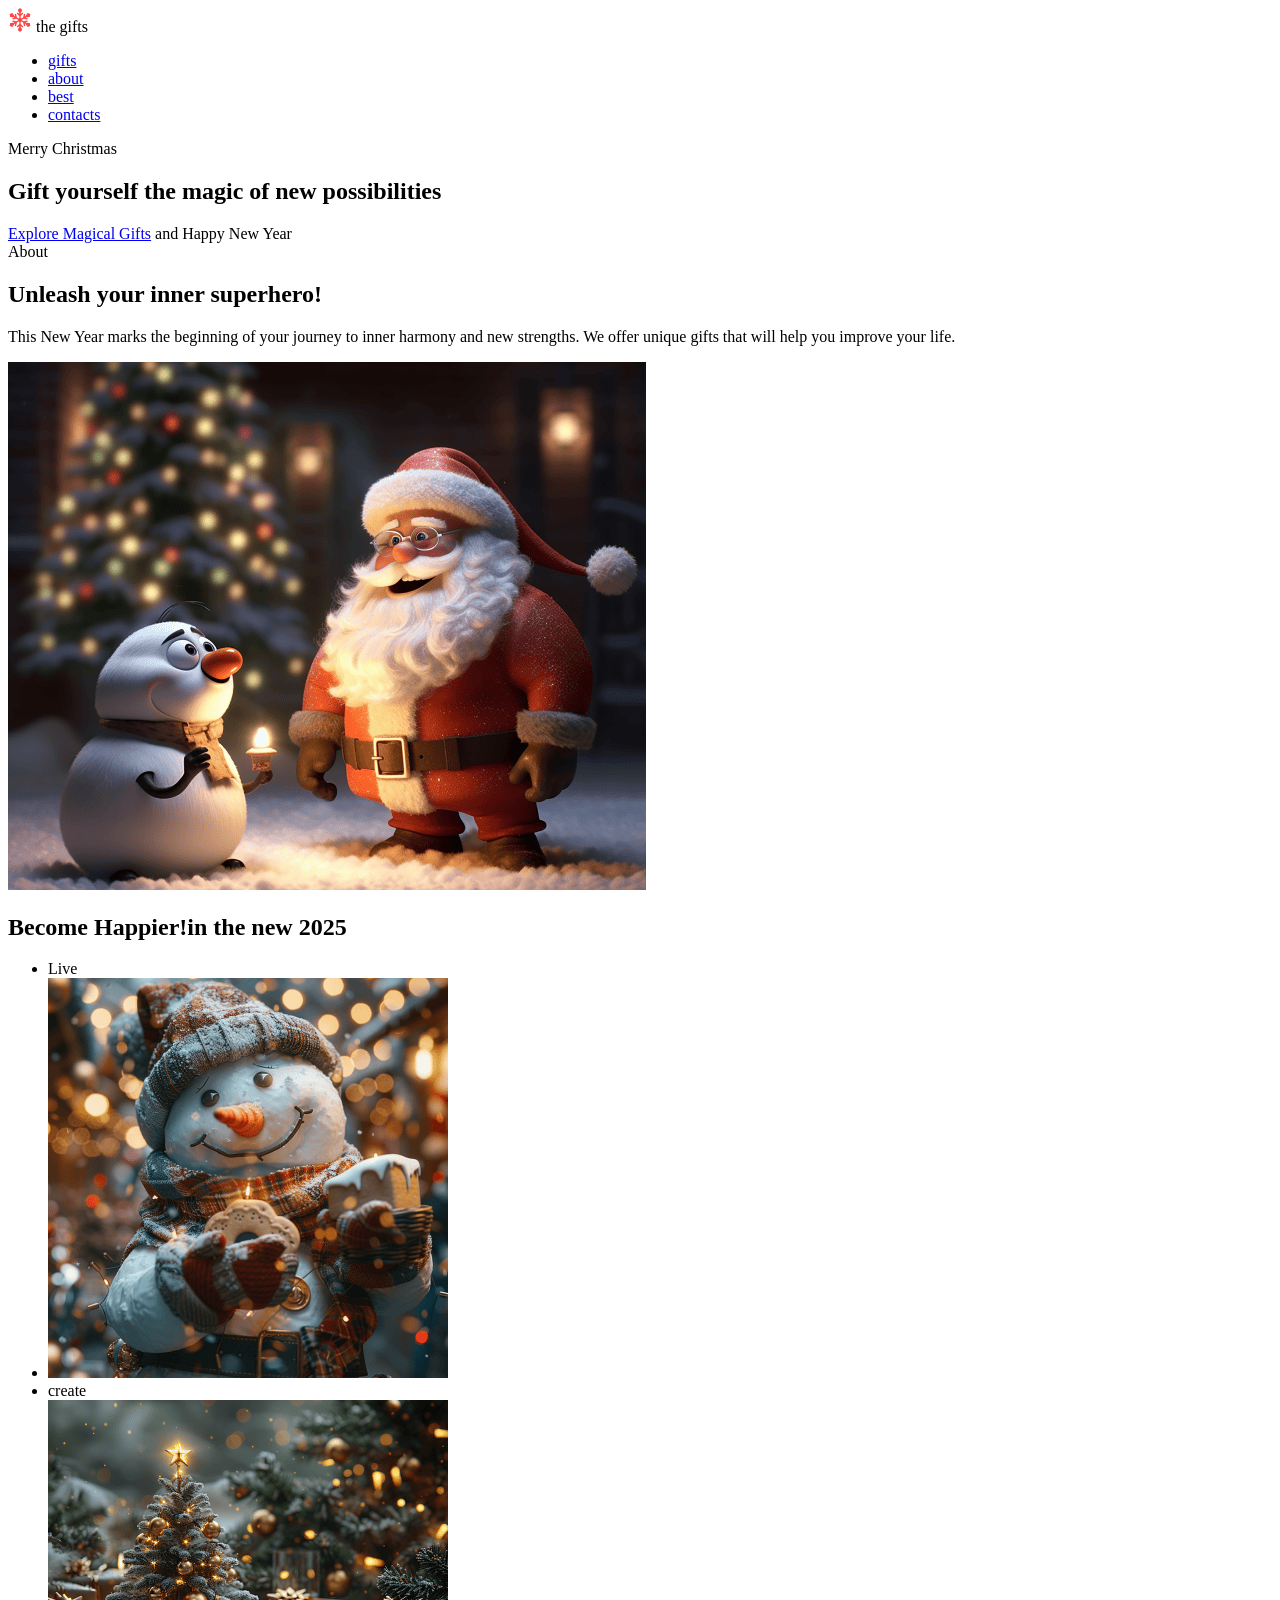
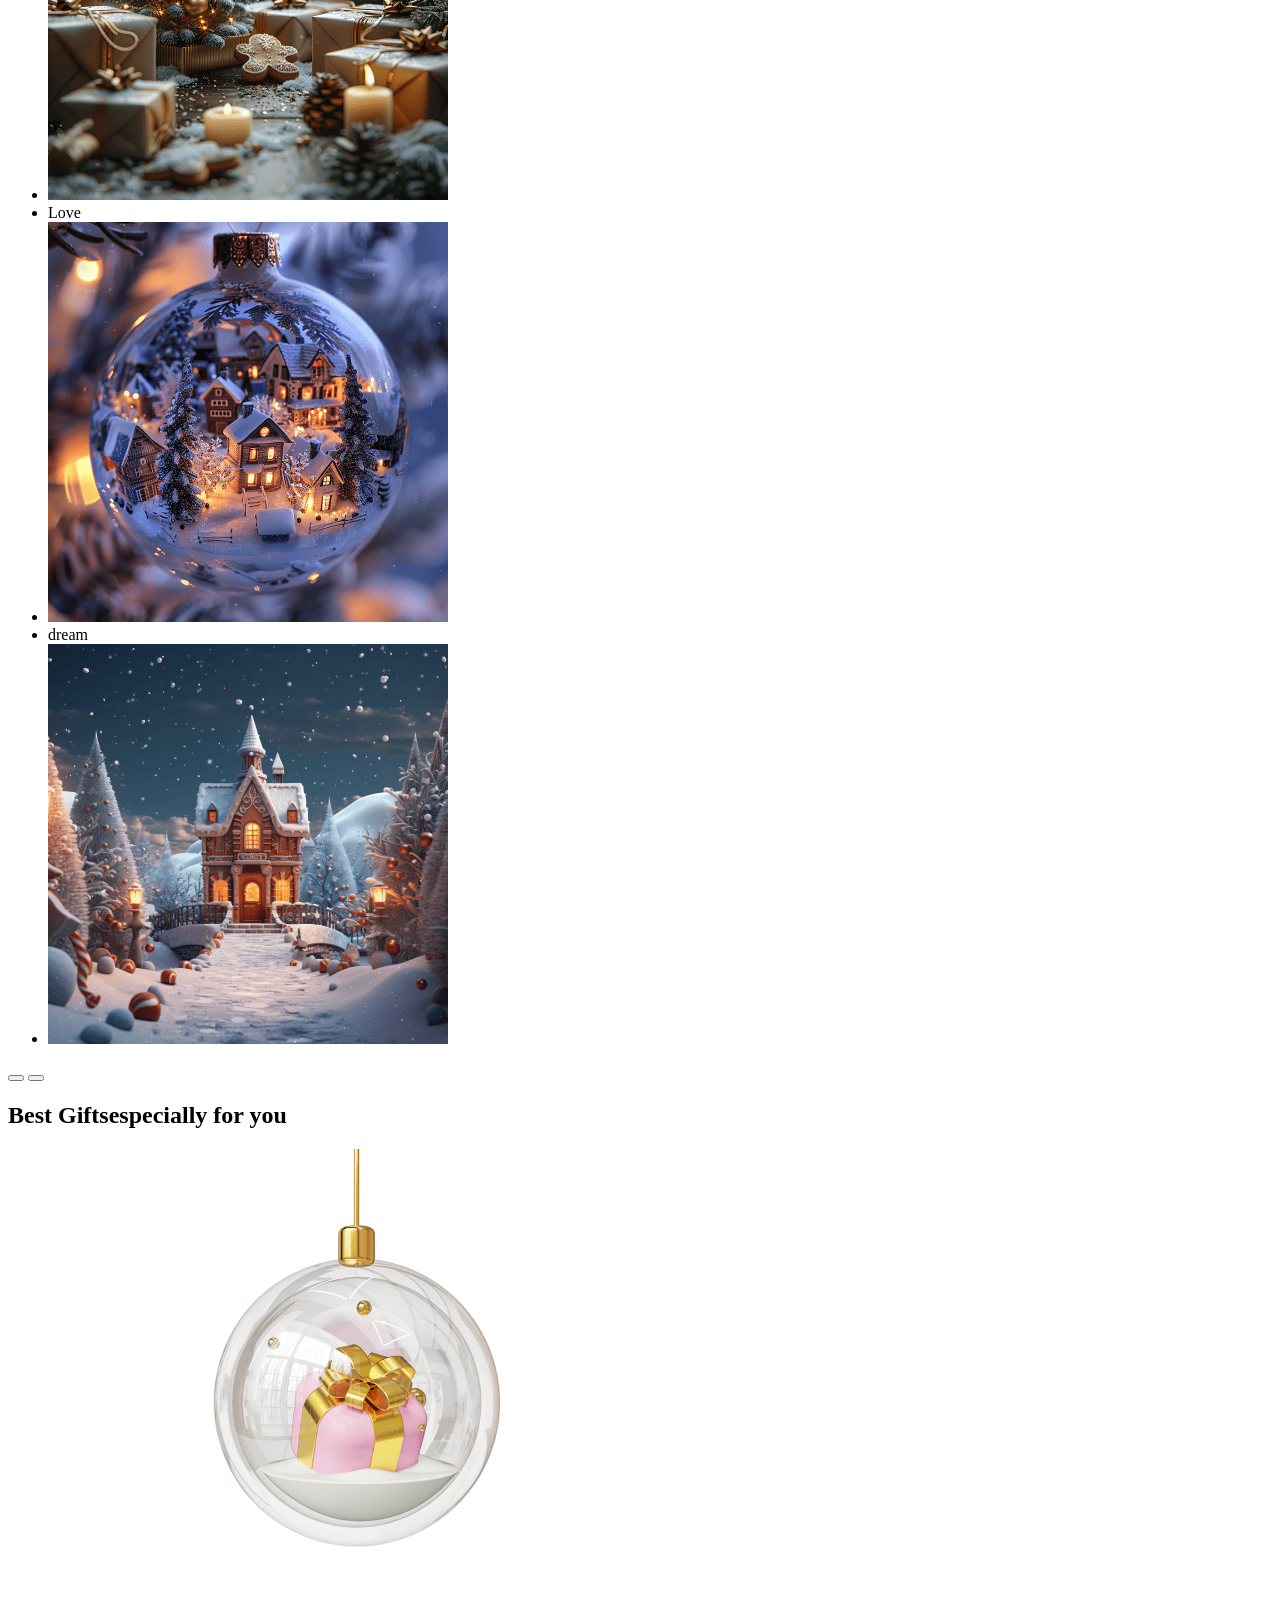
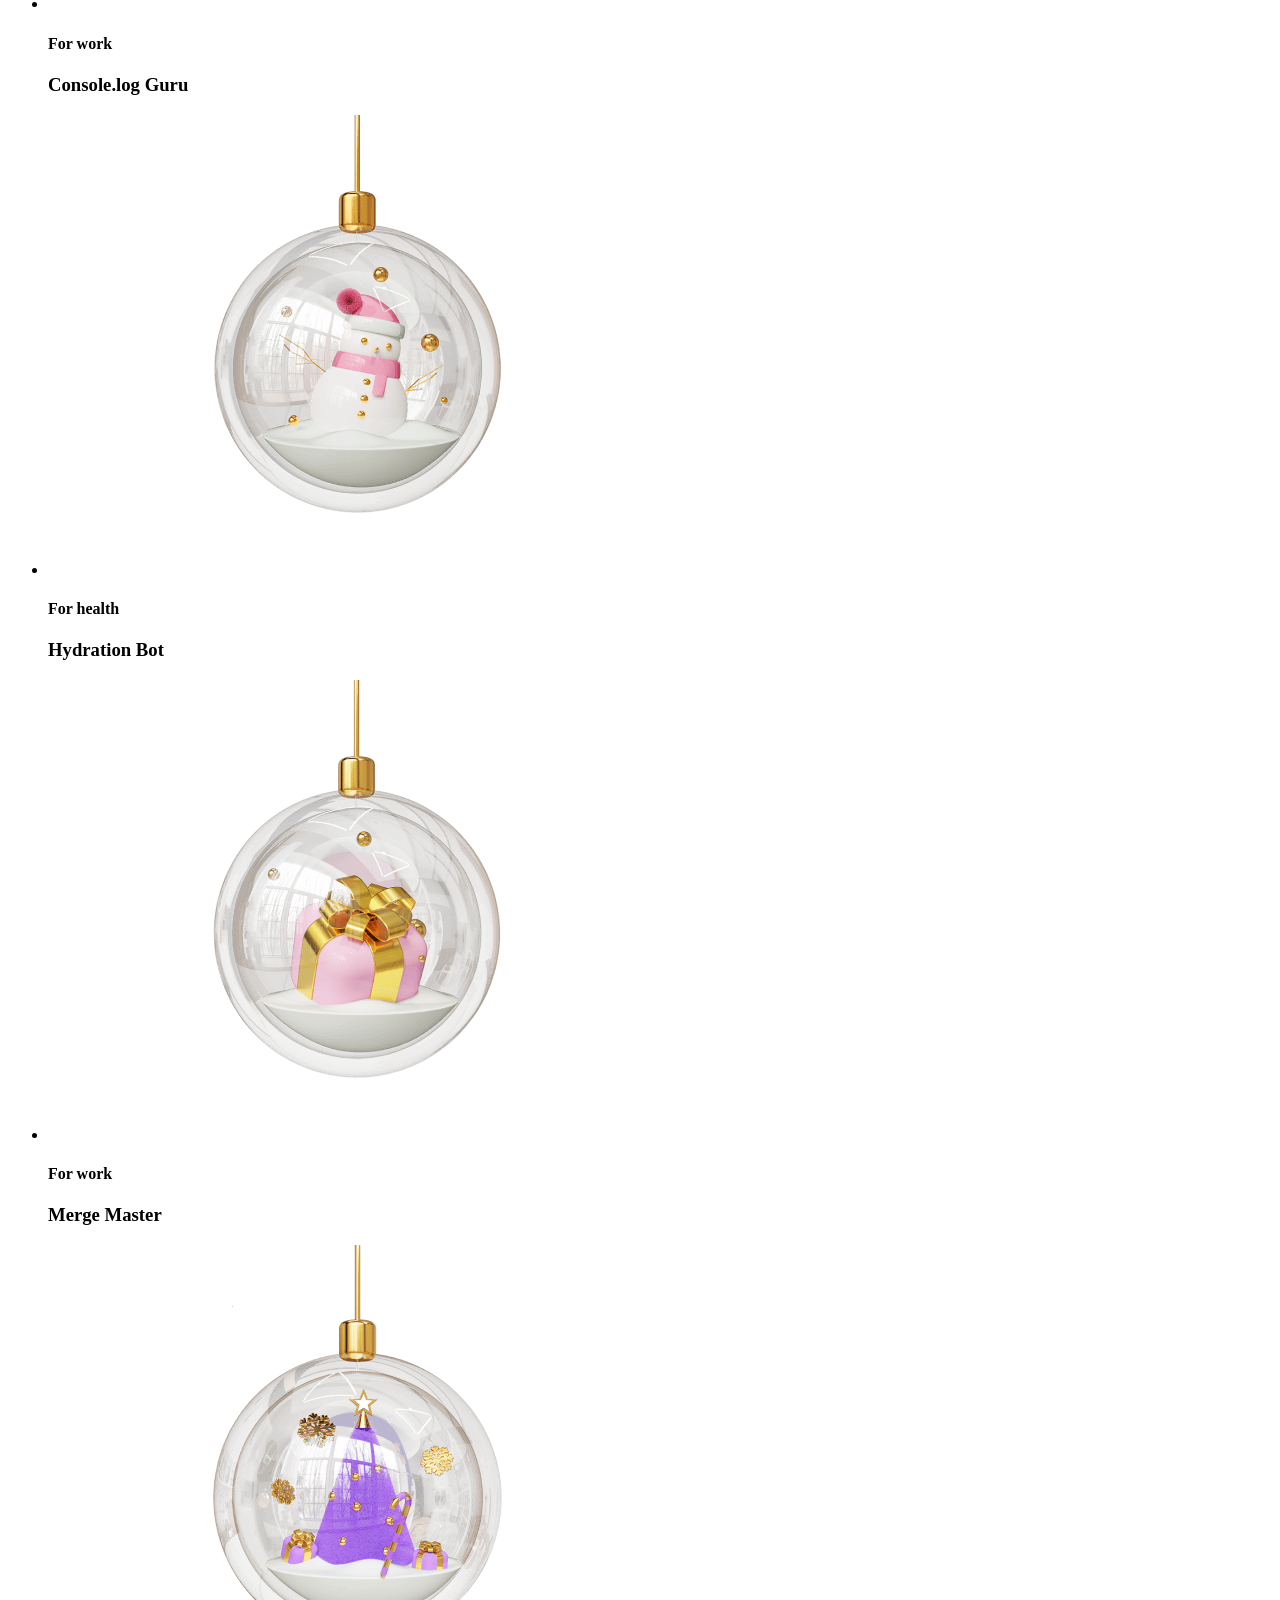
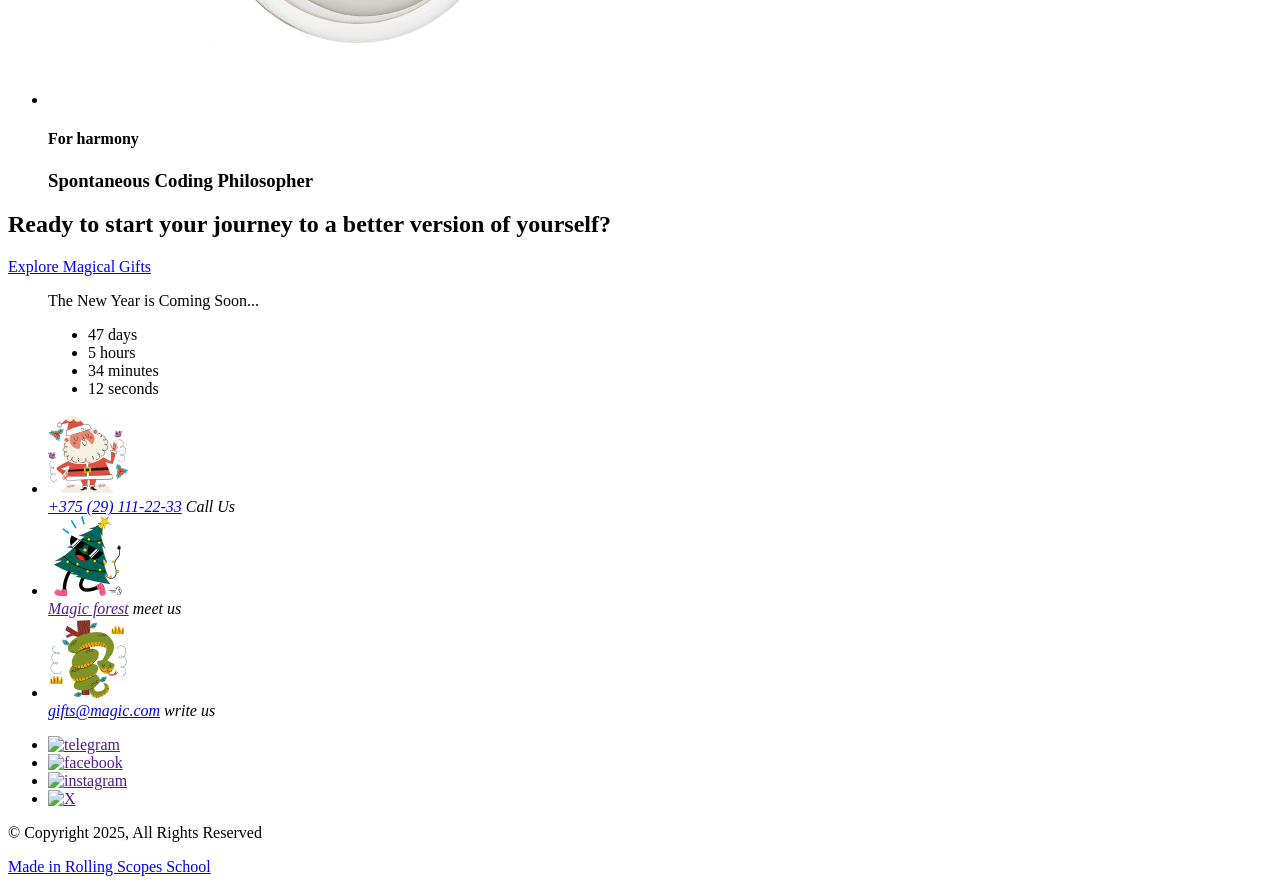
==== christmas-shop/index.html @ 39ab5c93 "feat: add index.html and assets" ====
<!DOCTYPE html>
<html lang="en">
  <head>
    <meta charset="UTF-8">
    <meta name="viewport" content="width=device-width, initial-scale=1.0">
    <title>Christmas Shop</title> 
    <link rel="icon" href="./assets/icons/snowflake.svg">
  </head>
  <body>
    <header class="header">
      <div class="container">
        <div class="logo">
          <img class="logo__img" src="./assets/icons/snowflake.svg" alt="logo">
          <span class="logo__store-name">the gifts</span>
        </div>
        <nav class="header__nav">
          <ul>
            <li><a href="./gifts">gifts</a></li>
            <li><a href="#about">about</a></li>
            <li><a href="#best">best</a></li>
            <li><a href="#contacts">contacts</a></li>  
          </ul>    
        </nav>
      </div>
    </header>
    <main class="main">
      <section class="hero-section">
        <div class="container">
          <span>Merry Christmas</span>
          <h1 class="hero-section__header">Gift yourself the magic of new possibilities</h1>
          <a href="./gifts">Explore Magical Gifts</a>
          <span>and Happy New Year</span>
        </div>    
      </section>
      <section class="about-section" id="about">
        <div class="container">
          <div class="about-section__about">
            <span>About</span>
            <h2 class="about-section__title">Unleash your inner superhero!</h2>
            <p class="about-section__description">This New Year marks the beginning of your journey to inner harmony and new strengths. We offer unique gifts that will help you improve your life.</p>
          </div>
          <div class="about-section__img-container">
            <img class="about-section__img" src="./assets/imgs/santa.png" alt="santa">      
          </div>
        </div>      
      </section> 
      <section class="slider-section">
        <div class="container">
          <h2 class="slider-section__title">Become Happier!<span>in the new 2025</span></h2>
          <ul class="slider">
            <li class="slider__slide">Live</li>
            <li class="slider__slide">
              <img src="./assets/imgs/slider/snowman.png" alt="snowman">
            </li>
            <li class="slider__slide">create</li>
            <li class="slider__slide">
              <img src="./assets/imgs/slider/christmas-trees.png" alt="christmas-trees">
            </li>
            <li class="slider__slide">Love</li>
            <li class="slider__slide">
              <img src="./assets/imgs/slider/christmas-tree-ball.png" alt="christmas-tree-ball">
            </li>
            <li class="slider__slide">dream</li>
            <li class="slider__slide">
              <img src="./assets/imgs/slider/fairytale-house.png" alt="fairytale-house">
            </li> 
          </ul>
          <div class="slider-buttons">
            <button class="slider-button"></button>
            <button class="slider-button"></button>
          </div>
        </div>
      </section> 
      <section class="gifts-section" id="best">
        <div class="container">
         <h2 class="gifts-section__title">Best Gifts<span>especially for you</span></h2> 
         <ul class="gifts">
          <li class="gifts__gift gift">
            <div class="gift__backround">
              <img src="./assets/imgs/gifts/gift-for-work.png" alt="gift-for-work">
              <div class="gift__text">
                <h4 class="gift__category">For work</h4>
                <h3 class="gift__title">Console.log Guru</h3>  
              </div>
            </div>
          </li>
          <li class="gifts__gift">
            <div class="gift__backround">
              <img src="./assets/imgs/gifts/gift-for-health.png" alt="gift-for-health">
              <div class="gift__text">
                <h4 class="gift__category">For health</h4>
                <h3 class="gift__title">Hydration Bot</h3>
              </div>
            </div>
          </li>
          <li class="gifts__gift">
            <div class="gift__backround">
              <img src="./assets/imgs/gifts/gift-for-work.png" alt="gift-for-work">
              <div class="gift__text">
                <h4 class="gift__category">For work</h4>
                <h3 class="gift__title">Merge Master</h3>
              </div>
            </div>
          </li>
          <li class="gifts__gift">
            <div class="gift__backround">
              <img src="./assets/imgs/gifts/gift-for-harmony.png" alt="gift-for-harmony">
              <div class="gift__text">
                <h4 class="gift__category">For harmony</h4>
                <h3 class="gift__title">Spontaneous Coding Philosopher</h3>
              </div>
            </div>
          </li>
         </ul>  
        </div>
      </section> 
      <section class="cta-section">
        <div class="container">
          <h2 class="cta-section__title">Ready to start your journey to a better version of yourself?</h2> 
          <a class="cta-section__link" href="./gifts">Explore Magical Gifts</a> 
          <figure class="cta-section__timer">
            <figcaption class="cta-section__title">The New Year is Coming Soon...</figcaption>
            <ul class="timer-unit">
              <li class="timer-unit__days">
                <span class="timer-unit__numbers">47</span>
                <span class="timer-unit__label">days</span>
              </li>
              <li class="timer-unit__hours">
                <span class="timer-unit__numbers">5</span>
                <span class="timer-unit__label">hours</span>
              </li>
              <li class="timer-unit__minutes">
                <span class="timer-unit__numbers">34</span>
                <span class="timer-unit__label">minutes</span>
              </li>
              <li class="timer-unit__seconds">
                <span class="timer-unit__numbers">12</span>
                <span class="timer-unit__label">seconds</span>
              </li>
            </ul>
          </figure>   
        </div>
      </section>  
    </main>  
    <footer class="footer" id="contacts">
      <ul class="contacts">
        <li class="contacts__contact">
          <img src="./assets/icons/contacts/santa-claus.svg" alt="santa-claus">
          <address>
            <a href="tel:+375291112233">+375 (29) 111-22-33</a>
            Call Us
          </address>  
        </li>
        <li class="contacts__contact">
          <img src="./assets/icons/contacts/christmas-tree.svg" alt="christmas-tree">
          <address>
            <a href="">Magic forest</a>
            meet us     
          </address>
        </li>
        <li class="contacts__contact">
          <img src="./assets/icons/contacts/snake.svg" alt="snake">
          <address>
            <a href="mailto:gifts@magic.com">gifts@magic.com</a>
            write us
          </address>
        </li>  
      </ul>
      <ul class="socials">
        <li class="socials__social">
          <a href=""><img class="" src="./assets/icons/socials/instagram.svg" alt="telegram"></a>
        </li>
        <li class="socials__social">
          <a href=""><img class="" src="./assets/icons/socials/facebook.svg" alt="facebook"></a>
        </li>
        <li class="socials__social">
          <a href=""><img class="" src="./assets/icons/socials/instagram.svg" alt="instagram"></a>
        </li>
        <li class="socials__social">
          <a href=""><img class="" src="./assets/icons/socials/X.svg" alt="X"></a>
        </li>
      </ul>
      <p class="footer__copyright">© Copyright 2025, All Rights Reserved</p>
      <a class="footer__link" href="https://rs.school/ru">Made in Rolling Scopes School</a>
    </footer>
  </body>
</html>
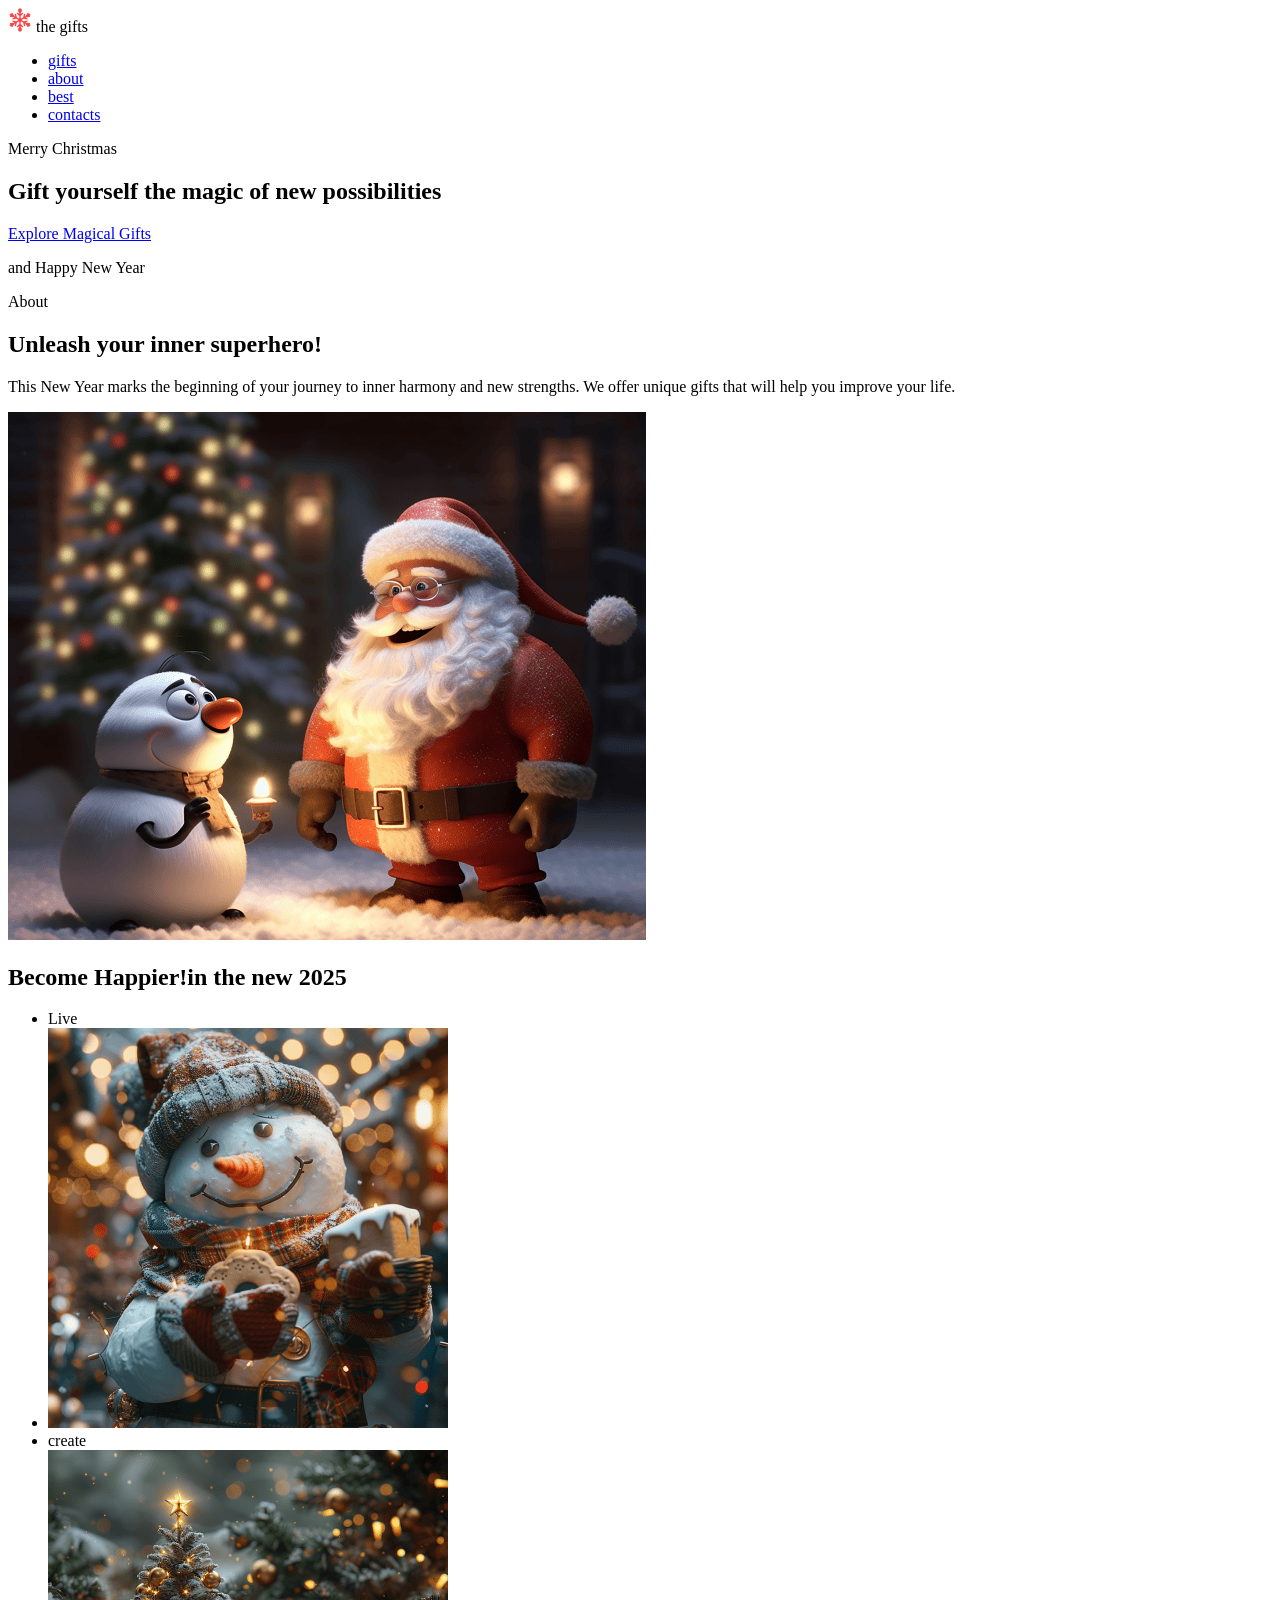
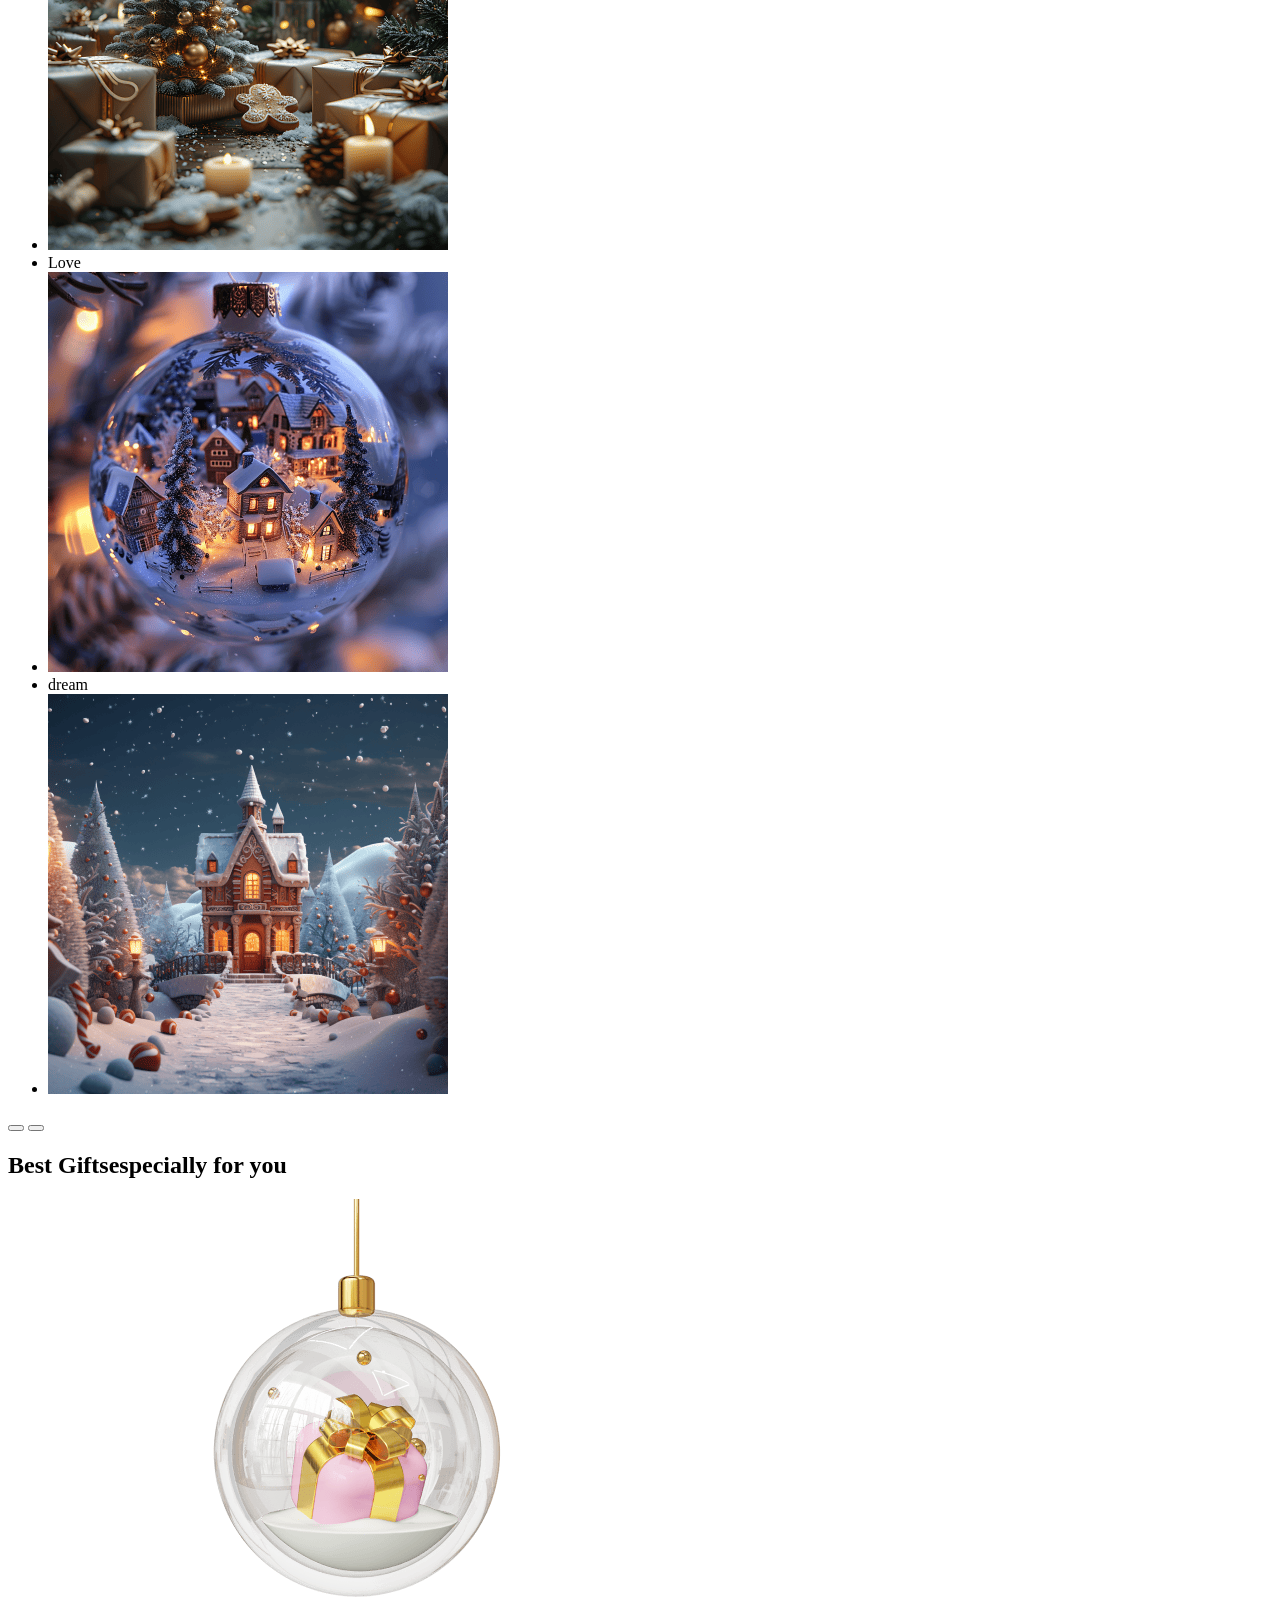
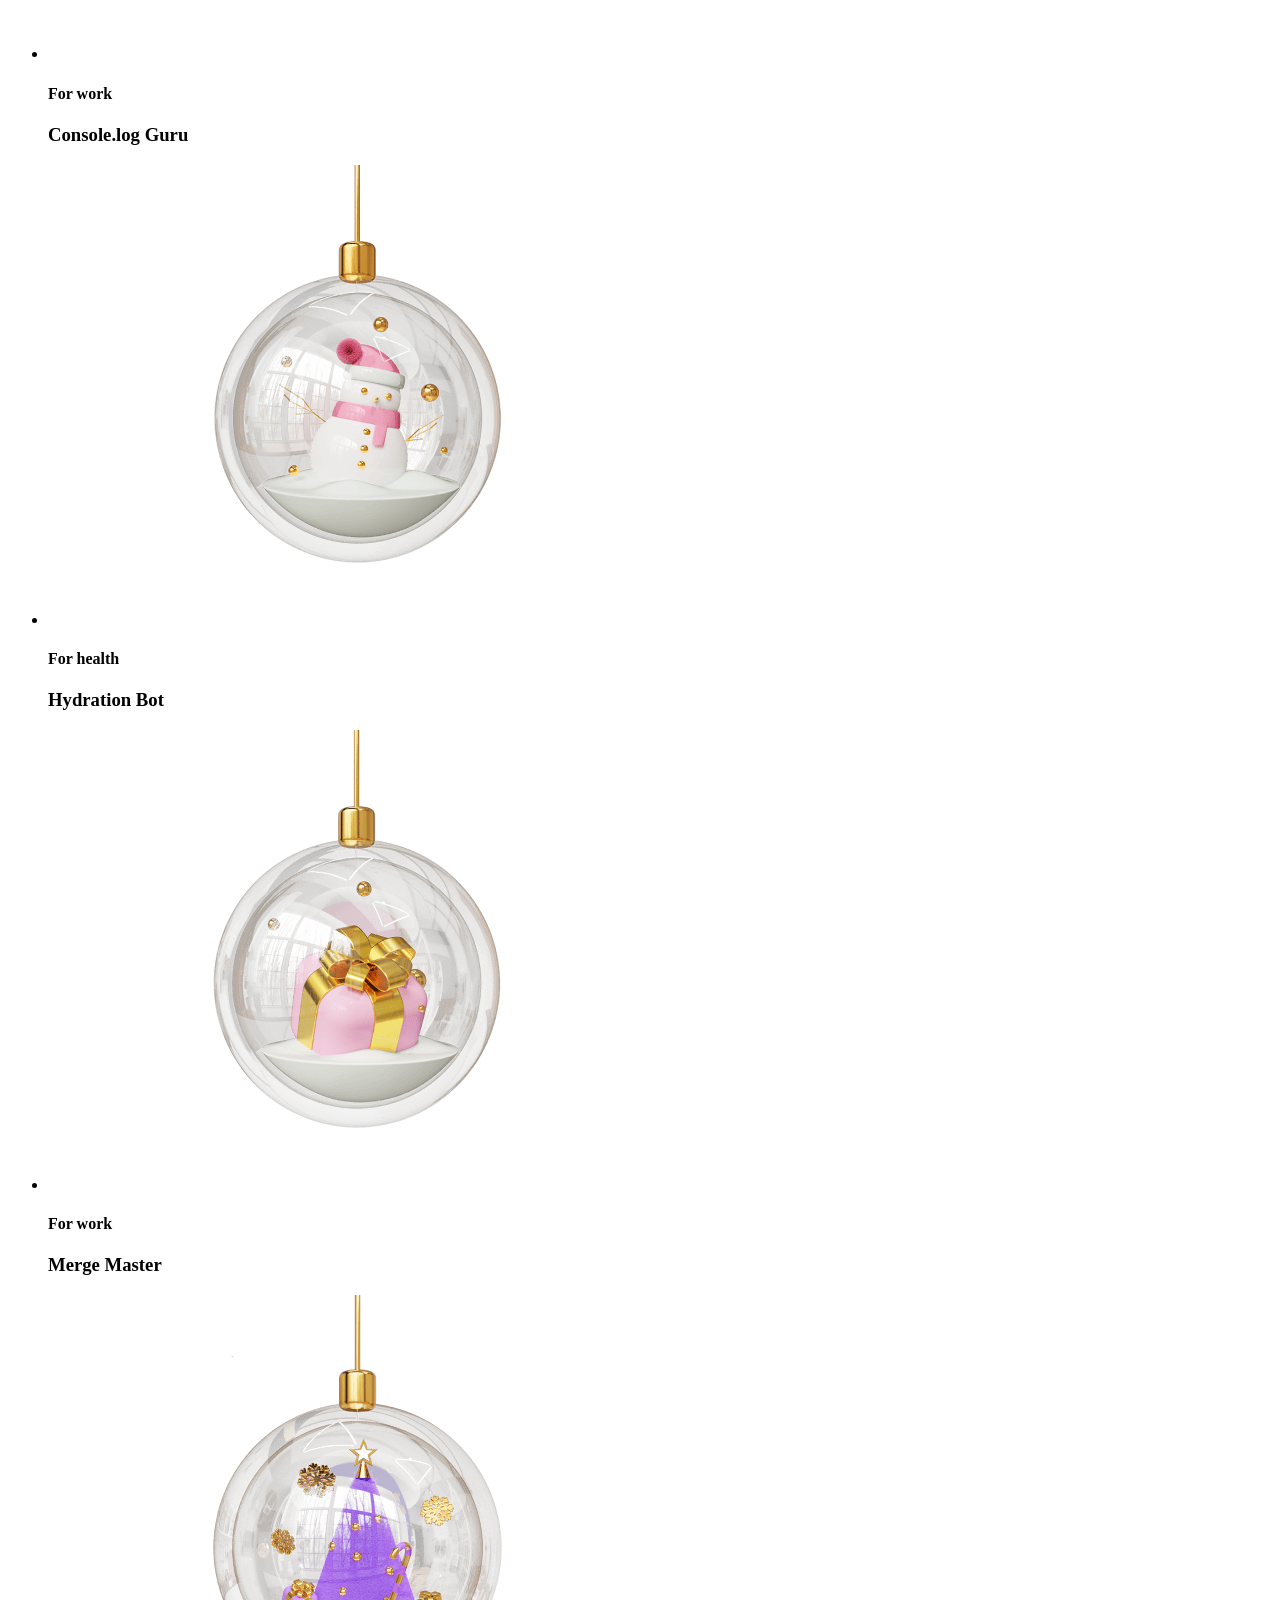
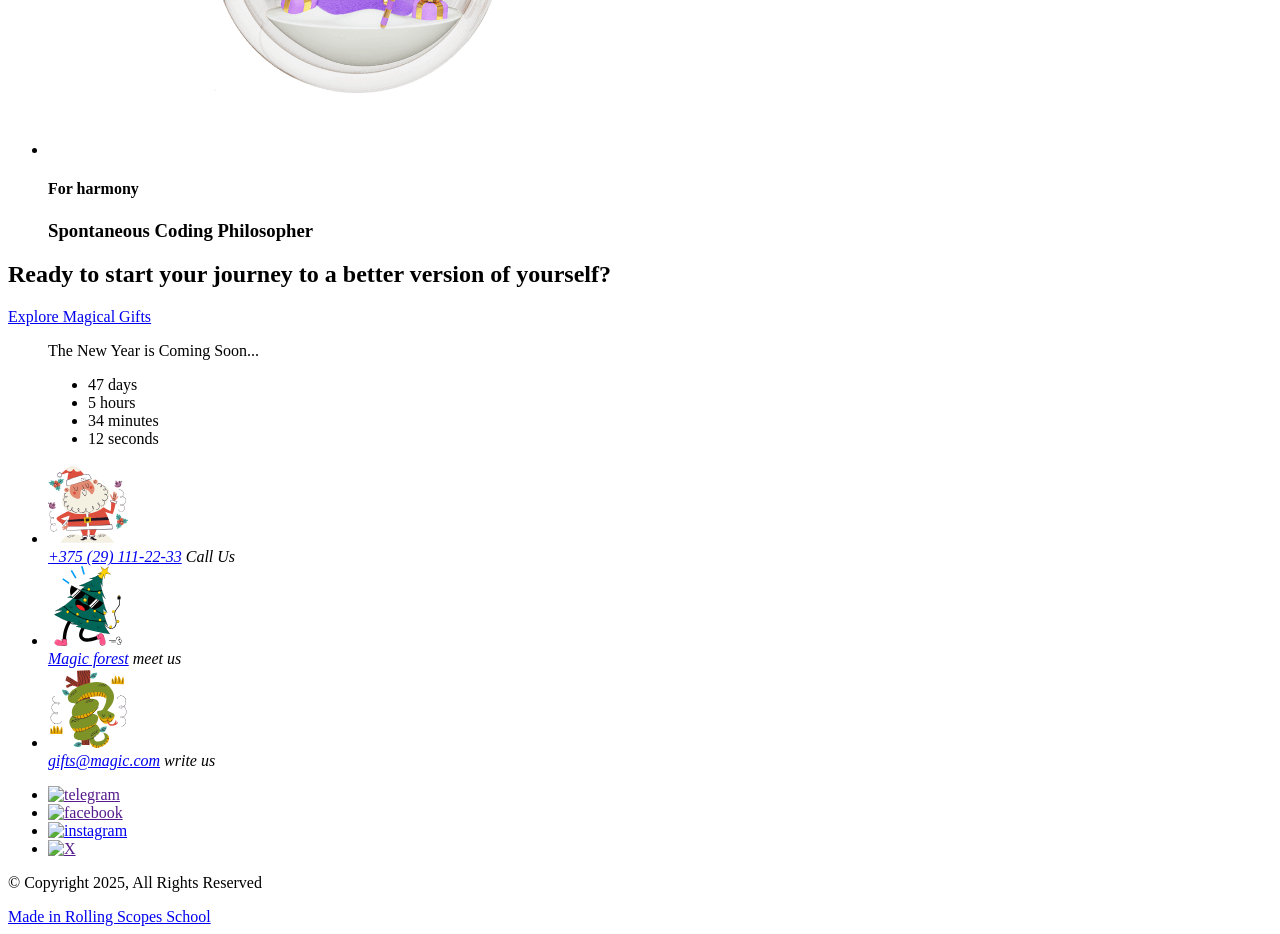
==== commit 9fe9b411: "feat: add icon and class attribute" ====
--- a/christmas-shop/index.html
+++ b/christmas-shop/index.html
@@ -13,12 +13,12 @@
           <img class="logo__img" src="./assets/icons/snowflake.svg" alt="logo">
           <span class="logo__store-name">the gifts</span>
         </div>
-        <nav class="header__nav">
-          <ul>
-            <li><a href="./gifts">gifts</a></li>
-            <li><a href="#about">about</a></li>
-            <li><a href="#best">best</a></li>
-            <li><a href="#contacts">contacts</a></li>  
+        <nav class="header__nav nav">
+          <ul class="nav__list">
+            <li class="nav__elem"><a class="nav__link" href="./gifts">gifts</a></li>
+            <li class="nav__elem"><a class="nav__link" href="#about">about</a></li>
+            <li class="nav__elem"><a class="nav__link" href="#best">best</a></li>
+            <li class="nav__elem"><a class="nav__link" href="#contacts">contacts</a></li>  
           </ul>    
         </nav>
       </div>
@@ -26,16 +26,16 @@
     <main class="main">
       <section class="hero-section">
         <div class="container">
-          <span>Merry Christmas</span>
+          <p class="new-year-greeting">Merry Christmas</p>
           <h1 class="hero-section__header">Gift yourself the magic of new possibilities</h1>
-          <a href="./gifts">Explore Magical Gifts</a>
-          <span>and Happy New Year</span>
+          <a class="hero-section__button link-button" href="./gifts">Explore Magical Gifts</a>
+          <p class="new-year-greeting">and Happy New Year</p>
         </div>    
       </section>
       <section class="about-section" id="about">
         <div class="container">
           <div class="about-section__about">
-            <span>About</span>
+            <span class="about-section__small-title">About</span>
             <h2 class="about-section__title">Unleash your inner superhero!</h2>
             <p class="about-section__description">This New Year marks the beginning of your journey to inner harmony and new strengths. We offer unique gifts that will help you improve your life.</p>
           </div>
@@ -46,7 +46,7 @@
       </section> 
       <section class="slider-section">
         <div class="container">
-          <h2 class="slider-section__title">Become Happier!<span>in the new 2025</span></h2>
+          <h2 class="slider-section__title">Become Happier!<span class="slider-section__title slider-section__title--big-font">in the new 2025</span></h2>
           <ul class="slider">
             <li class="slider__slide">Live</li>
             <li class="slider__slide">
@@ -73,38 +73,38 @@
       </section> 
       <section class="gifts-section" id="best">
         <div class="container">
-         <h2 class="gifts-section__title">Best Gifts<span>especially for you</span></h2> 
+         <h2 class="gifts-section__title">Best Gifts<span class="gifts-section__title gifts-section__title--big-font">especially for you</span></h2> 
          <ul class="gifts">
-          <li class="gifts__gift gift">
+          <li class="gift">
             <div class="gift__backround">
-              <img src="./assets/imgs/gifts/gift-for-work.png" alt="gift-for-work">
+              <img class="gift__img" src="./assets/imgs/gifts/gift-for-work.png" alt="gift-for-work">
               <div class="gift__text">
                 <h4 class="gift__category">For work</h4>
                 <h3 class="gift__title">Console.log Guru</h3>  
               </div>
             </div>
           </li>
-          <li class="gifts__gift">
+          <li class="gift">
             <div class="gift__backround">
-              <img src="./assets/imgs/gifts/gift-for-health.png" alt="gift-for-health">
+              <img class="gift__img" src="./assets/imgs/gifts/gift-for-health.png" alt="gift-for-health">
               <div class="gift__text">
                 <h4 class="gift__category">For health</h4>
                 <h3 class="gift__title">Hydration Bot</h3>
               </div>
             </div>
           </li>
-          <li class="gifts__gift">
+          <li class="gift">
             <div class="gift__backround">
-              <img src="./assets/imgs/gifts/gift-for-work.png" alt="gift-for-work">
+              <img class="gift__img" src="./assets/imgs/gifts/gift-for-work.png" alt="gift-for-work">
               <div class="gift__text">
                 <h4 class="gift__category">For work</h4>
                 <h3 class="gift__title">Merge Master</h3>
               </div>
             </div>
           </li>
-          <li class="gifts__gift">
+          <li class="gift">
             <div class="gift__backround">
-              <img src="./assets/imgs/gifts/gift-for-harmony.png" alt="gift-for-harmony">
+              <img class="gift__img" src="./assets/imgs/gifts/gift-for-harmony.png" alt="gift-for-harmony">
               <div class="gift__text">
                 <h4 class="gift__category">For harmony</h4>
                 <h3 class="gift__title">Spontaneous Coding Philosopher</h3>
@@ -144,40 +144,40 @@
     </main>  
     <footer class="footer" id="contacts">
       <ul class="contacts">
-        <li class="contacts__contact">
-          <img src="./assets/icons/contacts/santa-claus.svg" alt="santa-claus">
+        <li class="contact">
+          <img class="contact__icon" src="./assets/icons/contacts/santa-claus.svg" alt="santa-claus">
           <address>
-            <a href="tel:+375291112233">+375 (29) 111-22-33</a>
+            <a class="contact__link" href="tel:+375291112233">+375 (29) 111-22-33</a>
             Call Us
           </address>  
         </li>
-        <li class="contacts__contact">
-          <img src="./assets/icons/contacts/christmas-tree.svg" alt="christmas-tree">
+        <li class="contact">
+          <img class="contact__icon" src="./assets/icons/contacts/christmas-tree.svg" alt="christmas-tree">
           <address>
-            <a href="">Magic forest</a>
+            <a class="contact__link" href="https://maps.app.goo.gl/vfKEPHuCSLpp8NDL6" target="_blank">Magic forest</a>
             meet us     
           </address>
         </li>
-        <li class="contacts__contact">
-          <img src="./assets/icons/contacts/snake.svg" alt="snake">
+        <li class="contact">
+          <img class="contact__icon" src="./assets/icons/contacts/snake.svg" alt="snake">
           <address>
-            <a href="mailto:gifts@magic.com">gifts@magic.com</a>
+            <a class="contact__link" href="mailto:gifts@magic.com">gifts@magic.com</a>
             write us
           </address>
         </li>  
       </ul>
       <ul class="socials">
-        <li class="socials__social">
-          <a href=""><img class="" src="./assets/icons/socials/instagram.svg" alt="telegram"></a>
+        <li class="social">
+          <a class="social__link" href=""><img class="social__img" src="./assets/icons/socials/instagram.svg" alt="telegram"></a>
         </li>
-        <li class="socials__social">
-          <a href=""><img class="" src="./assets/icons/socials/facebook.svg" alt="facebook"></a>
+        <li class="social">
+          <a class="social__link" href=""><img class="social__img" src="./assets/icons/socials/facebook.svg" alt="facebook"></a>
         </li>
-        <li class="socials__social">
-          <a href=""><img class="" src="./assets/icons/socials/instagram.svg" alt="instagram"></a>
+        <li class="social">
+          <a class="social__link" href=" "><img class="social__img" src="./assets/icons/socials/instagram.svg" alt="instagram"></a>
         </li>
-        <li class="socials__social">
-          <a href=""><img class="" src="./assets/icons/socials/X.svg" alt="X"></a>
+        <li class="social">
+          <a class="social__link" href=""><img class="social__img" src="./assets/icons/socials/X.svg" alt="X"></a>
         </li>
       </ul>
       <p class="footer__copyright">© Copyright 2025, All Rights Reserved</p>
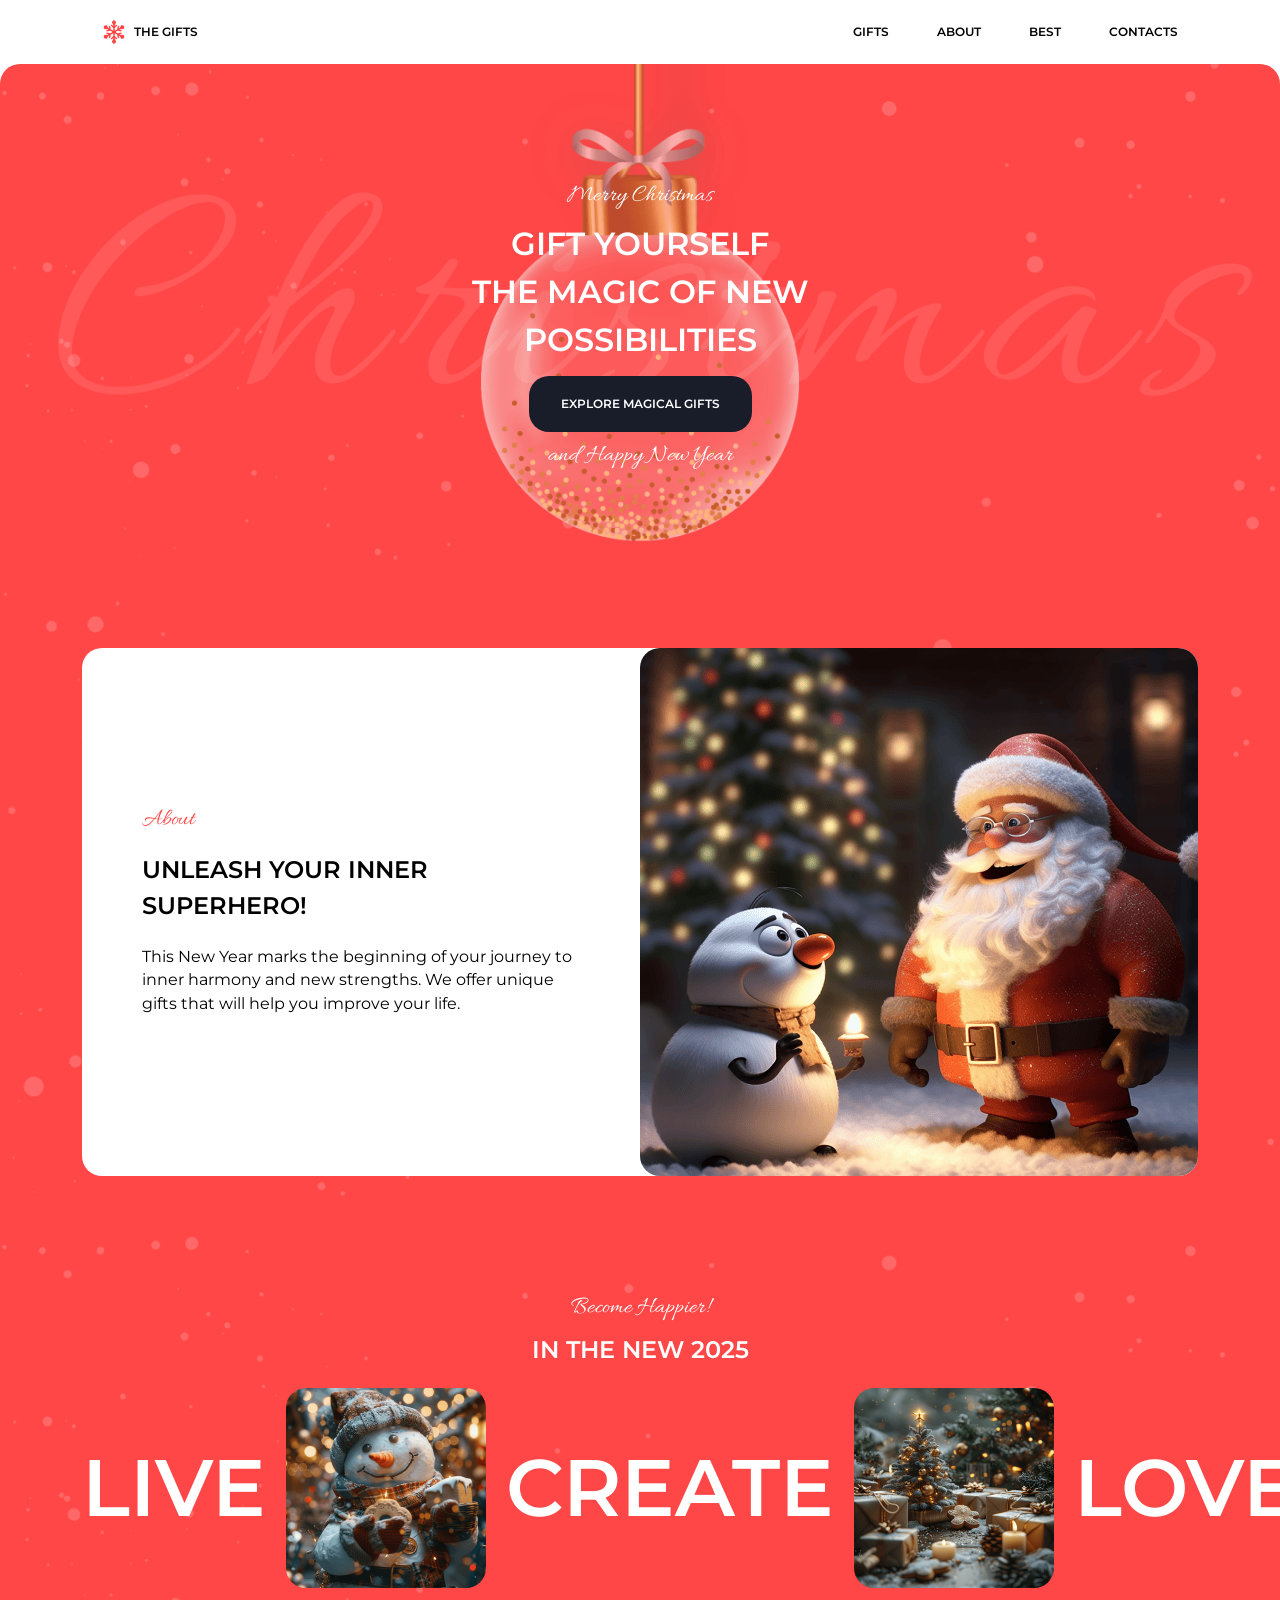
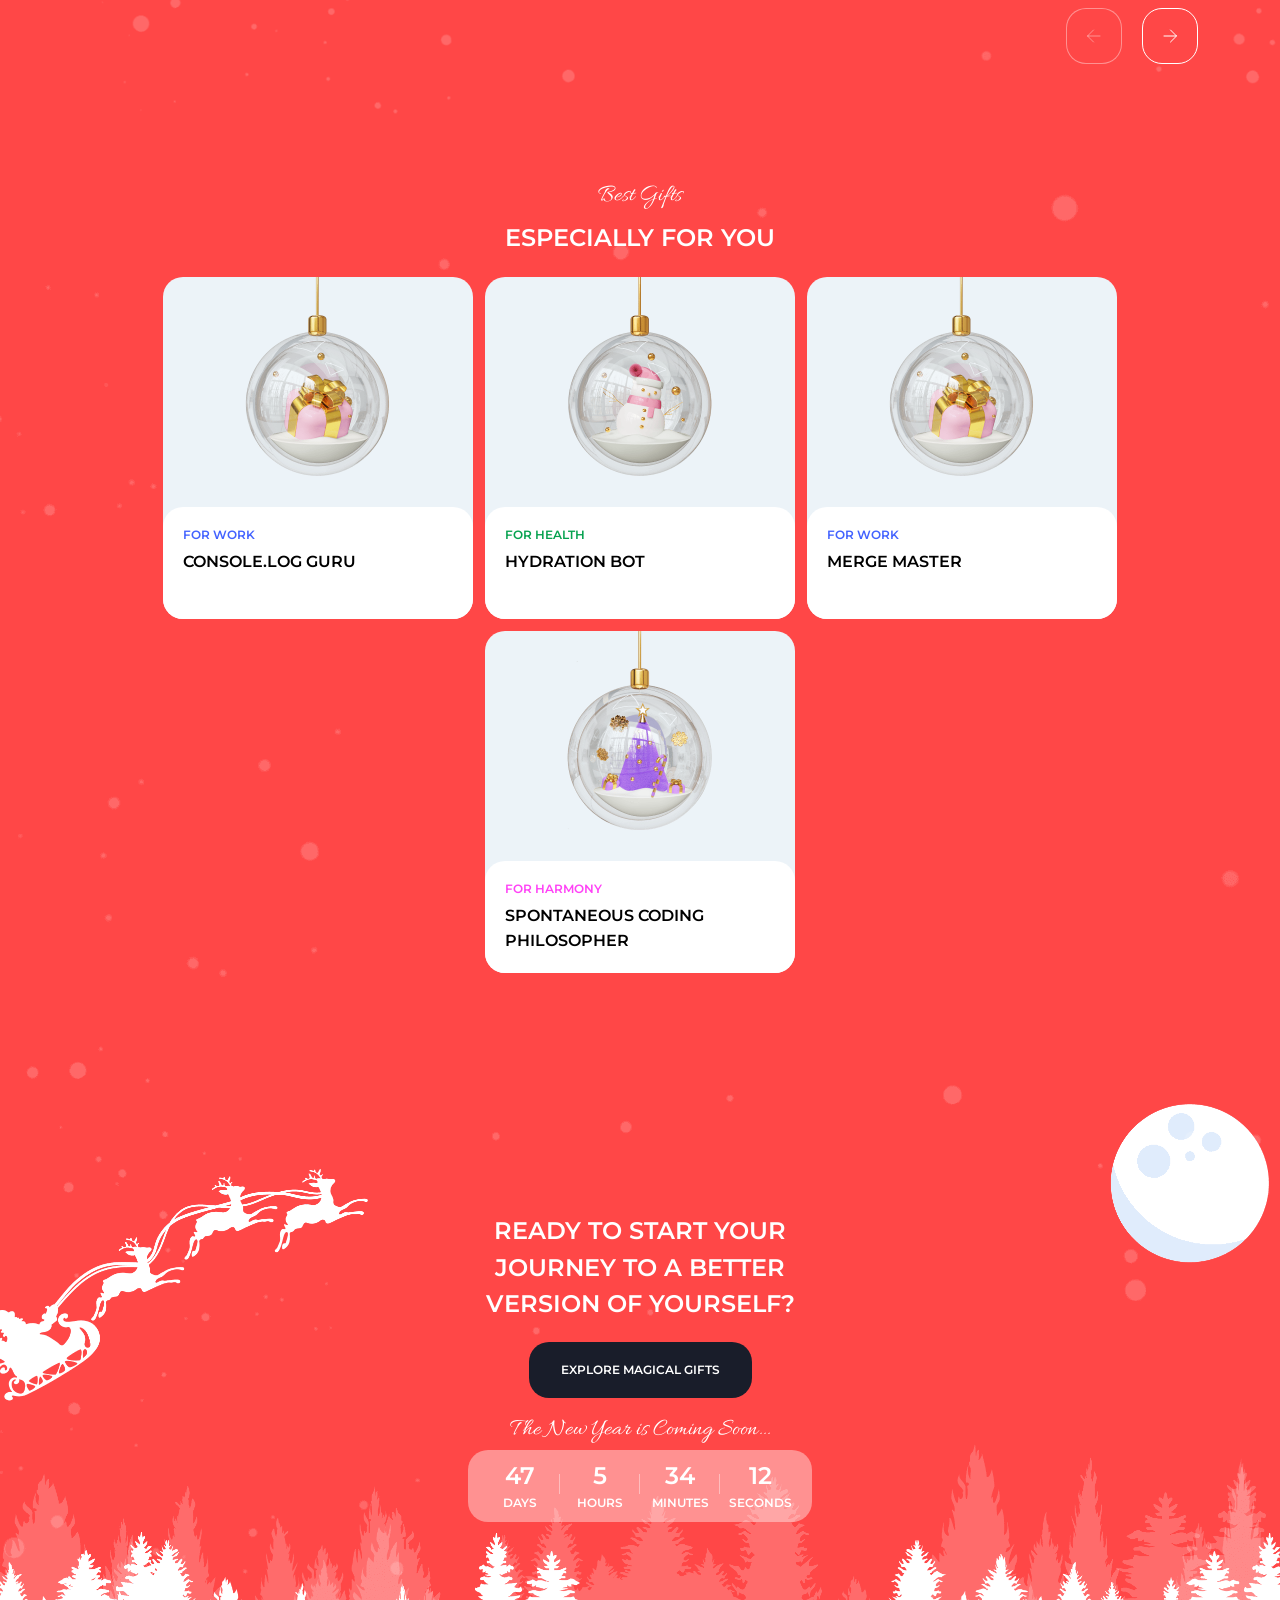
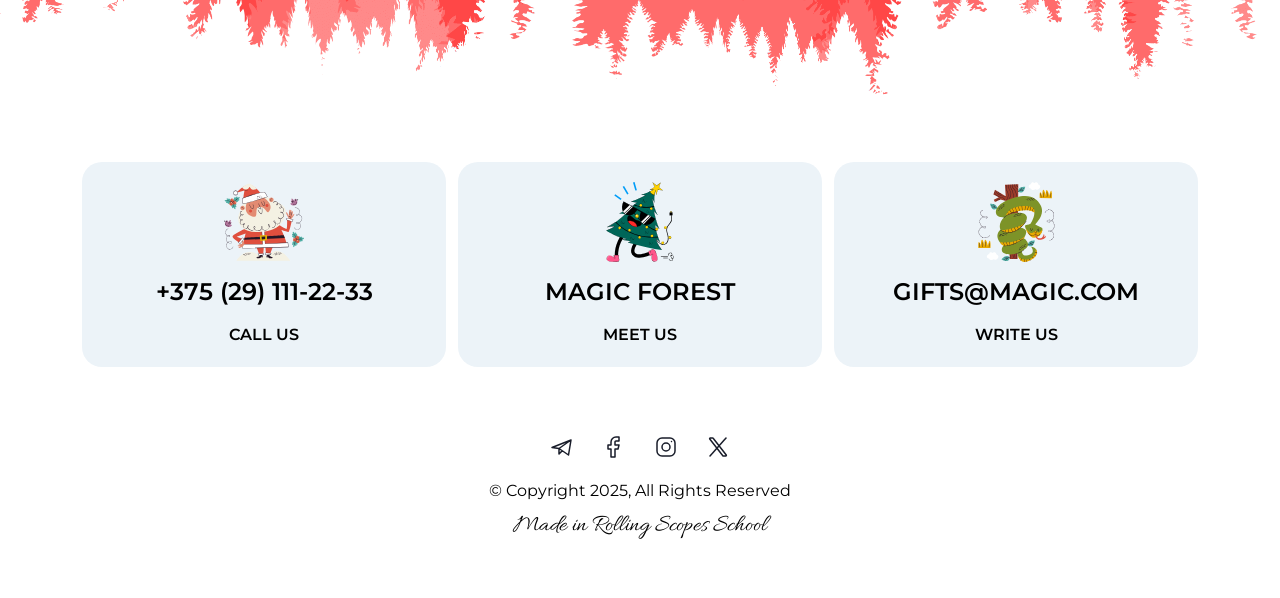
==== commit f8710157: "feat: add css" ====
--- a/christmas-shop/index.html
+++ b/christmas-shop/index.html
@@ -5,82 +5,113 @@
     <meta name="viewport" content="width=device-width, initial-scale=1.0">
     <title>Christmas Shop</title> 
     <link rel="icon" href="./assets/icons/snowflake.svg">
+    <link rel="stylesheet" href="./css/main.css">
   </head>
   <body>
     <header class="header">
-      <div class="container">
+      <div class="container header__container">
         <div class="logo">
           <img class="logo__img" src="./assets/icons/snowflake.svg" alt="logo">
-          <span class="logo__store-name">the gifts</span>
+          <span class="logo__store-name action-small">the gifts</span>
         </div>
         <nav class="header__nav nav">
-          <ul class="nav__list">
+          <ul class="nav__list action-small">
             <li class="nav__elem"><a class="nav__link" href="./gifts">gifts</a></li>
             <li class="nav__elem"><a class="nav__link" href="#about">about</a></li>
             <li class="nav__elem"><a class="nav__link" href="#best">best</a></li>
             <li class="nav__elem"><a class="nav__link" href="#contacts">contacts</a></li>  
           </ul>    
         </nav>
+        <button class="burger-menu">
+          <span class="burger-menu__item"></span>
+        </button> 
       </div>
     </header>
+    <div class="drawer">
+      <nav class="drawer-nav nav">
+          <ul class="drawer-nav__list action-large">
+            <li class="nav__elem"><a class="nav__link" href="./gifts">gifts</a></li>
+            <li class="nav__elem"><a class="nav__link" href="#about">about</a></li>
+            <li class="nav__elem"><a class="nav__link" href="#best">best</a></li>
+            <li class="nav__elem"><a class="nav__link" href="#contacts">contacts</a></li>  
+          </ul>    
+        </nav>
+    </div>
     <main class="main">
       <section class="hero-section">
         <div class="container">
-          <p class="new-year-greeting">Merry Christmas</p>
-          <h1 class="hero-section__header">Gift yourself the magic of new possibilities</h1>
-          <a class="hero-section__button link-button" href="./gifts">Explore Magical Gifts</a>
-          <p class="new-year-greeting">and Happy New Year</p>
+          <div class="hero-section__content">
+            <p class="new-year-greeting caption">Merry Christmas</p>
+            <h1 class="hero-section__header main-header">Gift yourself<br>the magic of new<br>possibilities</h1>
+            <a class="hero-section__button link-button" href="./gifts">Explore Magical Gifts</a>
+            <p class="new-year-greeting caption">and Happy New Year</p>
+          </div>
         </div>    
       </section>
       <section class="about-section" id="about">
         <div class="container">
-          <div class="about-section__about">
-            <span class="about-section__small-title">About</span>
-            <h2 class="about-section__title">Unleash your inner superhero!</h2>
-            <p class="about-section__description">This New Year marks the beginning of your journey to inner harmony and new strengths. We offer unique gifts that will help you improve your life.</p>
-          </div>
-          <div class="about-section__img-container">
-            <img class="about-section__img" src="./assets/imgs/santa.png" alt="santa">      
-          </div>
+          <div class="about-section__content">
+            <div class="about-section__about">
+              <span class="about-section__small-title caption">About</span>
+              <h2 class="about-section__title secondary-header">Unleash your inner superhero!</h2>
+              <p class="about-section__description paragraph">
+                This New Year marks the beginning of your journey to inner harmony and new strengths. 
+                We offer unique gifts that will help you improve your life.
+              </p>
+            </div>
+            <div class="about-section__img-container">
+              <img class="about-section__img" src="./assets/imgs/santa.png" alt="santa">      
+            </div>
+          </div>  
         </div>      
       </section> 
       <section class="slider-section">
-        <div class="container">
-          <h2 class="slider-section__title">Become Happier!<span class="slider-section__title slider-section__title--big-font">in the new 2025</span></h2>
-          <ul class="slider">
-            <li class="slider__slide">Live</li>
-            <li class="slider__slide">
-              <img src="./assets/imgs/slider/snowman.png" alt="snowman">
-            </li>
-            <li class="slider__slide">create</li>
-            <li class="slider__slide">
-              <img src="./assets/imgs/slider/christmas-trees.png" alt="christmas-trees">
-            </li>
-            <li class="slider__slide">Love</li>
-            <li class="slider__slide">
-              <img src="./assets/imgs/slider/christmas-tree-ball.png" alt="christmas-tree-ball">
-            </li>
-            <li class="slider__slide">dream</li>
-            <li class="slider__slide">
-              <img src="./assets/imgs/slider/fairytale-house.png" alt="fairytale-house">
-            </li> 
-          </ul>
+        <div class="container slider-section__container">
+          <h2 class="slider-section__title"><span class="caption">Become Happier!</span><span class="secondary-header">in the new 2025</span></h2>
+          <div class="slider-section__slider-container"> 
+            <ul class="slider">
+              <li class="slider__slide slider-title">Live</li>
+              <li class="slider__slide">
+                <img class="slider__img" src="./assets/imgs/slider/snowman.png" alt="snowman">
+              </li>
+              <li class="slider__slide slider-title">create</li>
+              <li class="slider__slide">
+                <img class="slider__img" src="./assets/imgs/slider/christmas-trees.png" alt="christmas-trees">
+              </li>
+              <li class="slider__slide slider-title">Love</li>
+              <li class="slider__slide">
+                <img class="slider__img" src="./assets/imgs/slider/christmas-tree-ball.png" alt="christmas-tree-ball">
+              </li>
+              <li class="slider__slide slider-title">dream</li>
+              <li class="slider__slide">
+                <img class="slider__img" src="./assets/imgs/slider/fairytale-house.png" alt="fairytale-house">
+              </li> 
+            </ul>
+          </div>   
           <div class="slider-buttons">
-            <button class="slider-button"></button>
-            <button class="slider-button"></button>
+            <button class="slider-button arrow-right slider-button--inactive">
+              <svg class="slider-button__icon" xmlns="http://www.w3.org/2000/svg" width="24" height="24" viewBox="0 0 24 24" fill="none">
+                <path d="M6 12H18.5M12.5 18L18.5 12L12.5 6" stroke="currentColor" stroke-linecap="round" stroke-linejoin="round"/>
+              </svg> 
+            </button>
+            <button class="slider-button">
+              <svg class="slider-button__icon" xmlns="http://www.w3.org/2000/svg" width="24" height="24" viewBox="0 0 24 24" fill="none">
+                <path d="M6 12H18.5M12.5 18L18.5 12L12.5 6" stroke="currentColor" stroke-linecap="round" stroke-linejoin="round"/>
+              </svg> 
+            </button>
           </div>
         </div>
       </section> 
       <section class="gifts-section" id="best">
-        <div class="container">
-         <h2 class="gifts-section__title">Best Gifts<span class="gifts-section__title gifts-section__title--big-font">especially for you</span></h2> 
+        <div class="container gifts-section__container">
+         <h2 class="gifts-section__title"><span class="caption">Best Gifts</span><span class="secondary-header">especially for you</span></h2> 
          <ul class="gifts">
           <li class="gift">
             <div class="gift__backround">
               <img class="gift__img" src="./assets/imgs/gifts/gift-for-work.png" alt="gift-for-work">
               <div class="gift__text">
-                <h4 class="gift__category">For work</h4>
-                <h3 class="gift__title">Console.log Guru</h3>  
+                <h4 class="gift__category" data-gift-for="work">For work</h4>
+                <h3 class="gift__title header-3">Console.log Guru</h3>  
               </div>
             </div>
           </li>
@@ -88,8 +119,8 @@
             <div class="gift__backround">
               <img class="gift__img" src="./assets/imgs/gifts/gift-for-health.png" alt="gift-for-health">
               <div class="gift__text">
-                <h4 class="gift__category">For health</h4>
-                <h3 class="gift__title">Hydration Bot</h3>
+                <h4 class="gift__category" data-gift-for="health">For health</h4>
+                <h3 class="gift__title header-3">Hydration Bot</h3>
               </div>
             </div>
           </li>
@@ -97,8 +128,8 @@
             <div class="gift__backround">
               <img class="gift__img" src="./assets/imgs/gifts/gift-for-work.png" alt="gift-for-work">
               <div class="gift__text">
-                <h4 class="gift__category">For work</h4>
-                <h3 class="gift__title">Merge Master</h3>
+                <h4 class="gift__category" data-gift-for="work">For work</h4>
+                <h3 class="gift__title header-3">Merge Master</h3>
               </div>
             </div>
           </li>
@@ -106,8 +137,8 @@
             <div class="gift__backround">
               <img class="gift__img" src="./assets/imgs/gifts/gift-for-harmony.png" alt="gift-for-harmony">
               <div class="gift__text">
-                <h4 class="gift__category">For harmony</h4>
-                <h3 class="gift__title">Spontaneous Coding Philosopher</h3>
+                <h4 class="gift__category" data-gift-for="harmony">For harmony</h4>
+                <h3 class="gift__title header-3">Spontaneous Coding Philosopher</h3>
               </div>
             </div>
           </li>
@@ -115,73 +146,104 @@
         </div>
       </section> 
       <section class="cta-section">
-        <div class="container">
-          <h2 class="cta-section__title">Ready to start your journey to a better version of yourself?</h2> 
-          <a class="cta-section__link" href="./gifts">Explore Magical Gifts</a> 
-          <figure class="cta-section__timer">
-            <figcaption class="cta-section__title">The New Year is Coming Soon...</figcaption>
-            <ul class="timer-unit">
-              <li class="timer-unit__days">
-                <span class="timer-unit__numbers">47</span>
-                <span class="timer-unit__label">days</span>
-              </li>
-              <li class="timer-unit__hours">
-                <span class="timer-unit__numbers">5</span>
-                <span class="timer-unit__label">hours</span>
-              </li>
-              <li class="timer-unit__minutes">
-                <span class="timer-unit__numbers">34</span>
-                <span class="timer-unit__label">minutes</span>
-              </li>
-              <li class="timer-unit__seconds">
-                <span class="timer-unit__numbers">12</span>
-                <span class="timer-unit__label">seconds</span>
-              </li>
-            </ul>
-          </figure>   
+        <div class="container cta-section__container">
+          <div class="cta-section__content">
+            <h2 class="cta-section__title secondary-header">Ready to start your<br>journey to a better<br>version of yourself?</h2> 
+            <a class="cta-section__link link-button" href="./gifts">Explore Magical Gifts</a> 
+            <figure class="cta-section__timer timer">
+              <figcaption class="cta-section__title caption">The New Year is Coming Soon...</figcaption>
+              <ul class="timer-unit">
+                <li class="timer-unit__elem timer-unit__days">
+                  <span class="timer-unit__numbers secondary-header">47</span>
+                  <span class="timer-unit__label">days</span>
+                </li>
+                <li class="timer-unit__elem timer-unit__hours">
+                  <span class="timer-unit__numbers secondary-header">5</span>
+                  <span class="timer-unit__label">hours</span>
+                </li>
+                <li class="timer-unit__elem timer-unit__minutes">
+                  <span class="timer-unit__numbers secondary-header">34</span>
+                  <span class="timer-unit__label">minutes</span>
+                </li>
+                <li class="timer-unit__elem timer-unit__seconds">
+                  <span class="timer-unit__numbers secondary-header">12</span>
+                  <span class="timer-unit__label">seconds</span>
+                </li>
+              </ul>
+            </figure>
+          </div>     
         </div>
       </section>  
     </main>  
     <footer class="footer" id="contacts">
-      <ul class="contacts">
-        <li class="contact">
-          <img class="contact__icon" src="./assets/icons/contacts/santa-claus.svg" alt="santa-claus">
-          <address>
-            <a class="contact__link" href="tel:+375291112233">+375 (29) 111-22-33</a>
-            Call Us
-          </address>  
-        </li>
-        <li class="contact">
-          <img class="contact__icon" src="./assets/icons/contacts/christmas-tree.svg" alt="christmas-tree">
-          <address>
-            <a class="contact__link" href="https://maps.app.goo.gl/vfKEPHuCSLpp8NDL6" target="_blank">Magic forest</a>
-            meet us     
-          </address>
-        </li>
-        <li class="contact">
-          <img class="contact__icon" src="./assets/icons/contacts/snake.svg" alt="snake">
-          <address>
-            <a class="contact__link" href="mailto:gifts@magic.com">gifts@magic.com</a>
-            write us
-          </address>
-        </li>  
-      </ul>
-      <ul class="socials">
-        <li class="social">
-          <a class="social__link" href=""><img class="social__img" src="./assets/icons/socials/instagram.svg" alt="telegram"></a>
-        </li>
-        <li class="social">
-          <a class="social__link" href=""><img class="social__img" src="./assets/icons/socials/facebook.svg" alt="facebook"></a>
-        </li>
-        <li class="social">
-          <a class="social__link" href=" "><img class="social__img" src="./assets/icons/socials/instagram.svg" alt="instagram"></a>
-        </li>
-        <li class="social">
-          <a class="social__link" href=""><img class="social__img" src="./assets/icons/socials/X.svg" alt="X"></a>
-        </li>
-      </ul>
-      <p class="footer__copyright">© Copyright 2025, All Rights Reserved</p>
-      <a class="footer__link" href="https://rs.school/ru">Made in Rolling Scopes School</a>
+      <div class="container footer__container">
+        <ul class="contacts">
+          <li class="contact">
+            <img class="contact__icon" src="./assets/icons/contacts/santa-claus.svg" alt="santa-claus">
+            <address class="contact__address">
+              <a class="contact__link" href="tel:+375291112233">+375 (29) 111-22-33</a>
+              <span class="header-3">Call Us</span>
+            </address>  
+          </li>
+          <li class="contact">
+            <img class="contact__icon" src="./assets/icons/contacts/christmas-tree.svg" alt="christmas-tree">
+            <address class="contact__address">
+              <a class="contact__link" href="https://maps.app.goo.gl/vfKEPHuCSLpp8NDL6" target="_blank">Magic forest</a>
+              <span class="header-3">meet us</span>     
+            </address>
+          </li>
+          <li class="contact">
+            <img class="contact__icon" src="./assets/icons/contacts/snake.svg" alt="snake">
+            <address class="contact__address">
+              <a class="contact__link" href="mailto:gifts@magic.com">gifts@magic.com</a>
+              <span class="header-3">write us</span>
+            </address>
+          </li>  
+        </ul>
+        <div class="footer__container2">
+          <ul class="socials">
+            <li class="social">
+              <a class="social__link" href="">
+                <svg class="social__img" xmlns="http://www.w3.org/2000/svg" width="24" height="24" viewBox="0 0 24 24" fill="none">
+                  <path d="M9 13.5L18.5 20L21 5L2 12.5L9 13.5ZM21 5L9 13.5M9 13.5V19L12.2488 15.7229" stroke="currentColor" stroke-width="1.5" 
+                  stroke-linecap="round" stroke-linejoin="round"/>
+                </svg>
+              </a>
+            </li>
+            <li class="social">
+              <a class="social__link" href="">
+                <svg class="social__img" xmlns="http://www.w3.org/2000/svg" width="24" height="24" viewBox="0 0 24 24" fill="none">
+                  <path 
+                  d="M17 2H14C12.6739 2 11.4021 2.52678 10.4645 3.46447C9.52678 4.40215 9 5.67392 9 7V10H6V14H9V22H13V14H16L17 10H13V7C13 6.73478 13.1054 6.48043 13.2929 6.29289C13.4804 6.10536 13.7348 6 14 6H17V2Z" 
+                  stroke="currentColor" stroke-width="1.5" stroke-linecap="round" stroke-linejoin="round"/>
+                </svg>  
+              </a>
+            </li>
+            <li class="social">
+              <a class="social__link" href=" ">
+                <svg class="social__img" xmlns="http://www.w3.org/2000/svg" width="24" height="24" viewBox="0 0 24 24" fill="none">
+                  <path d="M12 16C14.2091 16 16 14.2091 16 12C16 9.79086 14.2091 8 12 8C9.79086 8 8 9.79086 8 12C8 14.2091 9.79086 16 12 16Z" stroke="currentColor" stroke-width="1.5" stroke-linecap="round" 
+                  stroke-linejoin="round"/>
+                  <path d="M3 16V8C3 5.23858 5.23858 3 8 3H16C18.7614 3 21 5.23858 21 8V16C21 18.7614 18.7614 21 16 21H8C5.23858 21 3 18.7614 3 16Z" stroke="currentColor" stroke-width="1.5"/>
+                  <path d="M17.5 6.51L17.51 6.49889" stroke="currentColor" stroke-width="1.5" stroke-linecap="round" stroke-linejoin="round"/>
+                </svg>
+              </a>
+            </li>
+            <li class="social">
+              <a class="social__link" href="">
+                <svg class="social__img" xmlns="http://www.w3.org/2000/svg" width="24" height="24" viewBox="0 0 24 24" fill="none">
+                  <path 
+                  d="M16.8198 20.7684L3.75317 3.96836C3.44664 3.57425 3.72749 3 4.22678 3H6.70655C6.8917 3 7.06649 3.08548 7.18016 3.23164L20.2468 20.0316C20.5534 20.4258 20.2725 21 19.7732 21H17.2935C17.1083 21 16.9335 20.9145 16.8198 20.7684Z" 
+                  stroke="currentColor" stroke-width="1.5"/>
+                  <path d="M20 3L4 21" stroke="currentColor" stroke-width="1.5" stroke-linecap="round"/>
+                </svg>  
+              </a>
+            </li>
+          </ul>
+          <p class="footer__copyright paragraph">© Copyright 2025, All Rights Reserved</p>
+          <a class="footer__link caption" href="https://rs.school/ru">Made in Rolling Scopes School</a>
+        </div> 
+      </div> 
     </footer>
   </body>
 </html>
--- a/christmas-shop/css/main.css
+++ b/christmas-shop/css/main.css
@@ -0,0 +1,14 @@
+@import './base/reset.css';
+@import './base/typography.css';
+@import './abstracts/variables.css';
+@import './components/buttons.css';
+@import './components/carousel.css'; 
+@import './components/drawer.css';
+@import './components/gift-card.css';
+@import './components/timer.css';
+@import './layout/header.css';
+@import './layout/footer.css'; 
+@import './pages/home.css';
+ 
+
+ 
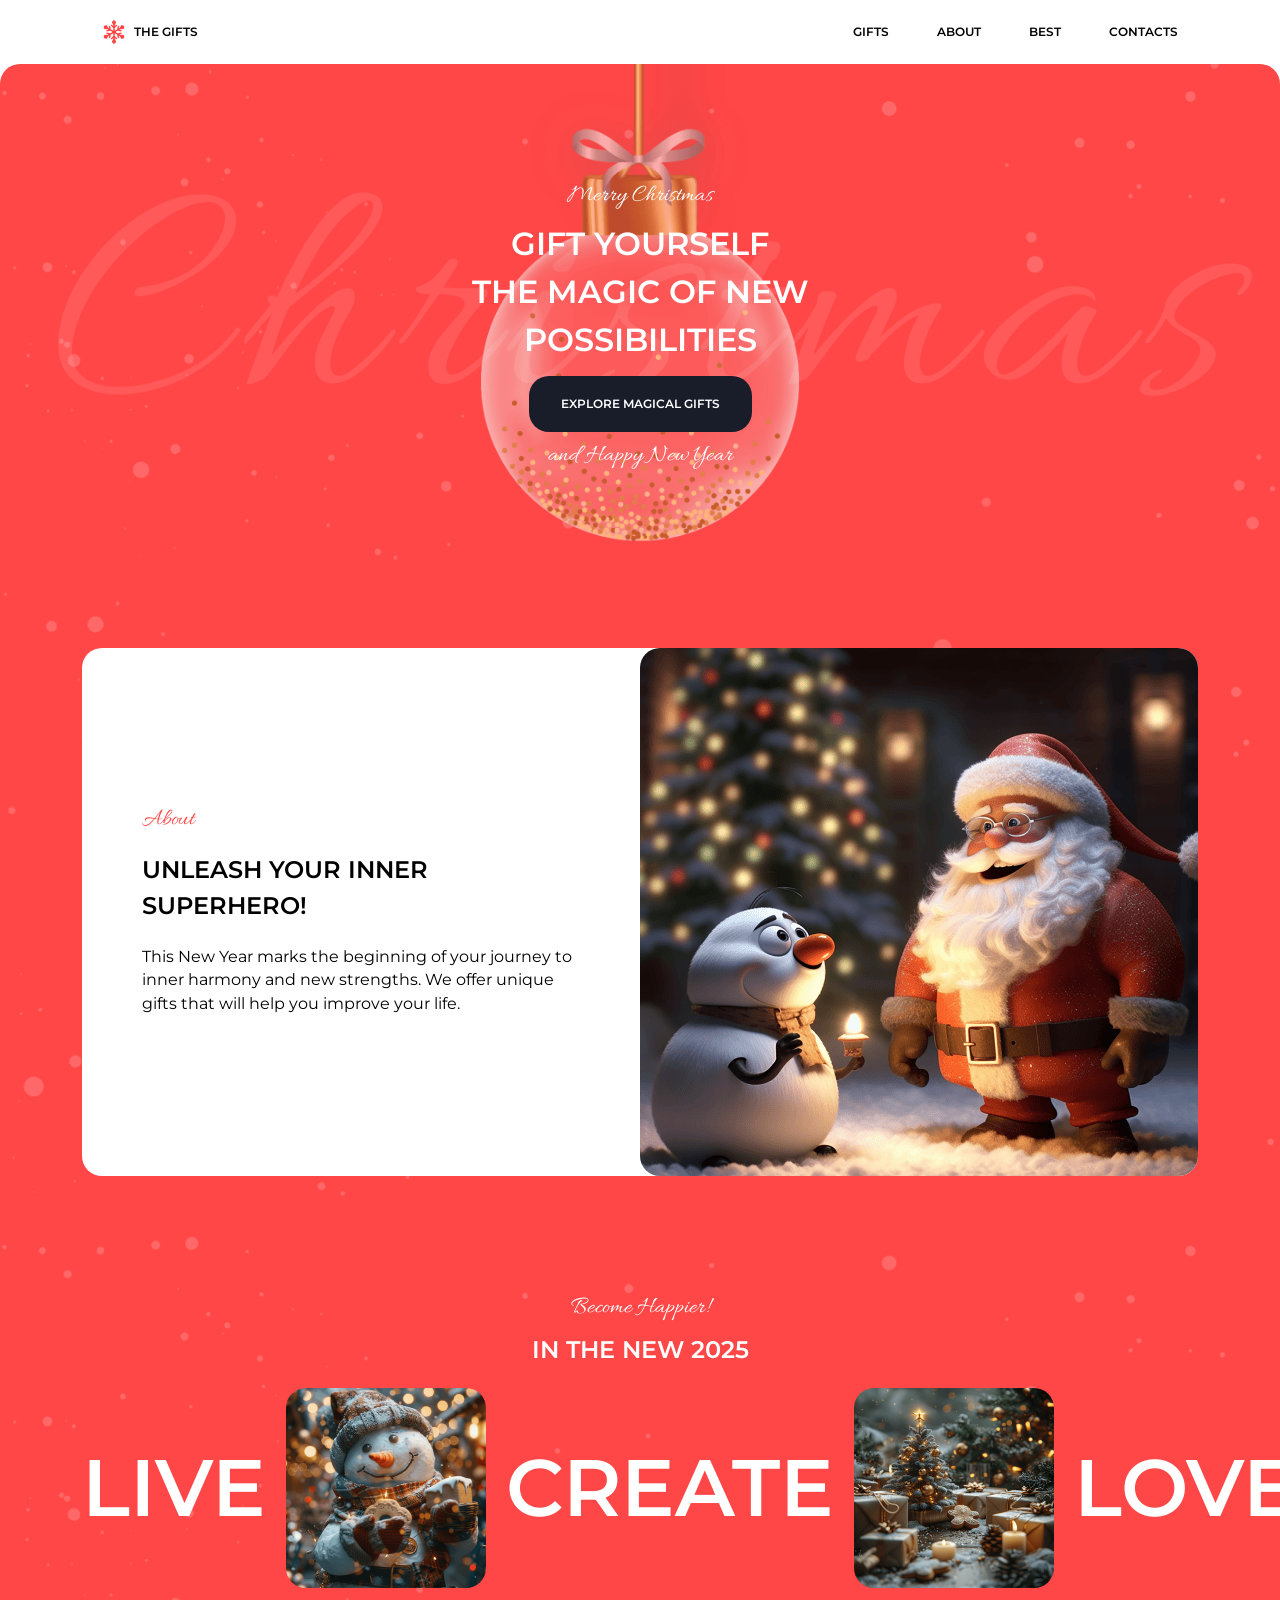
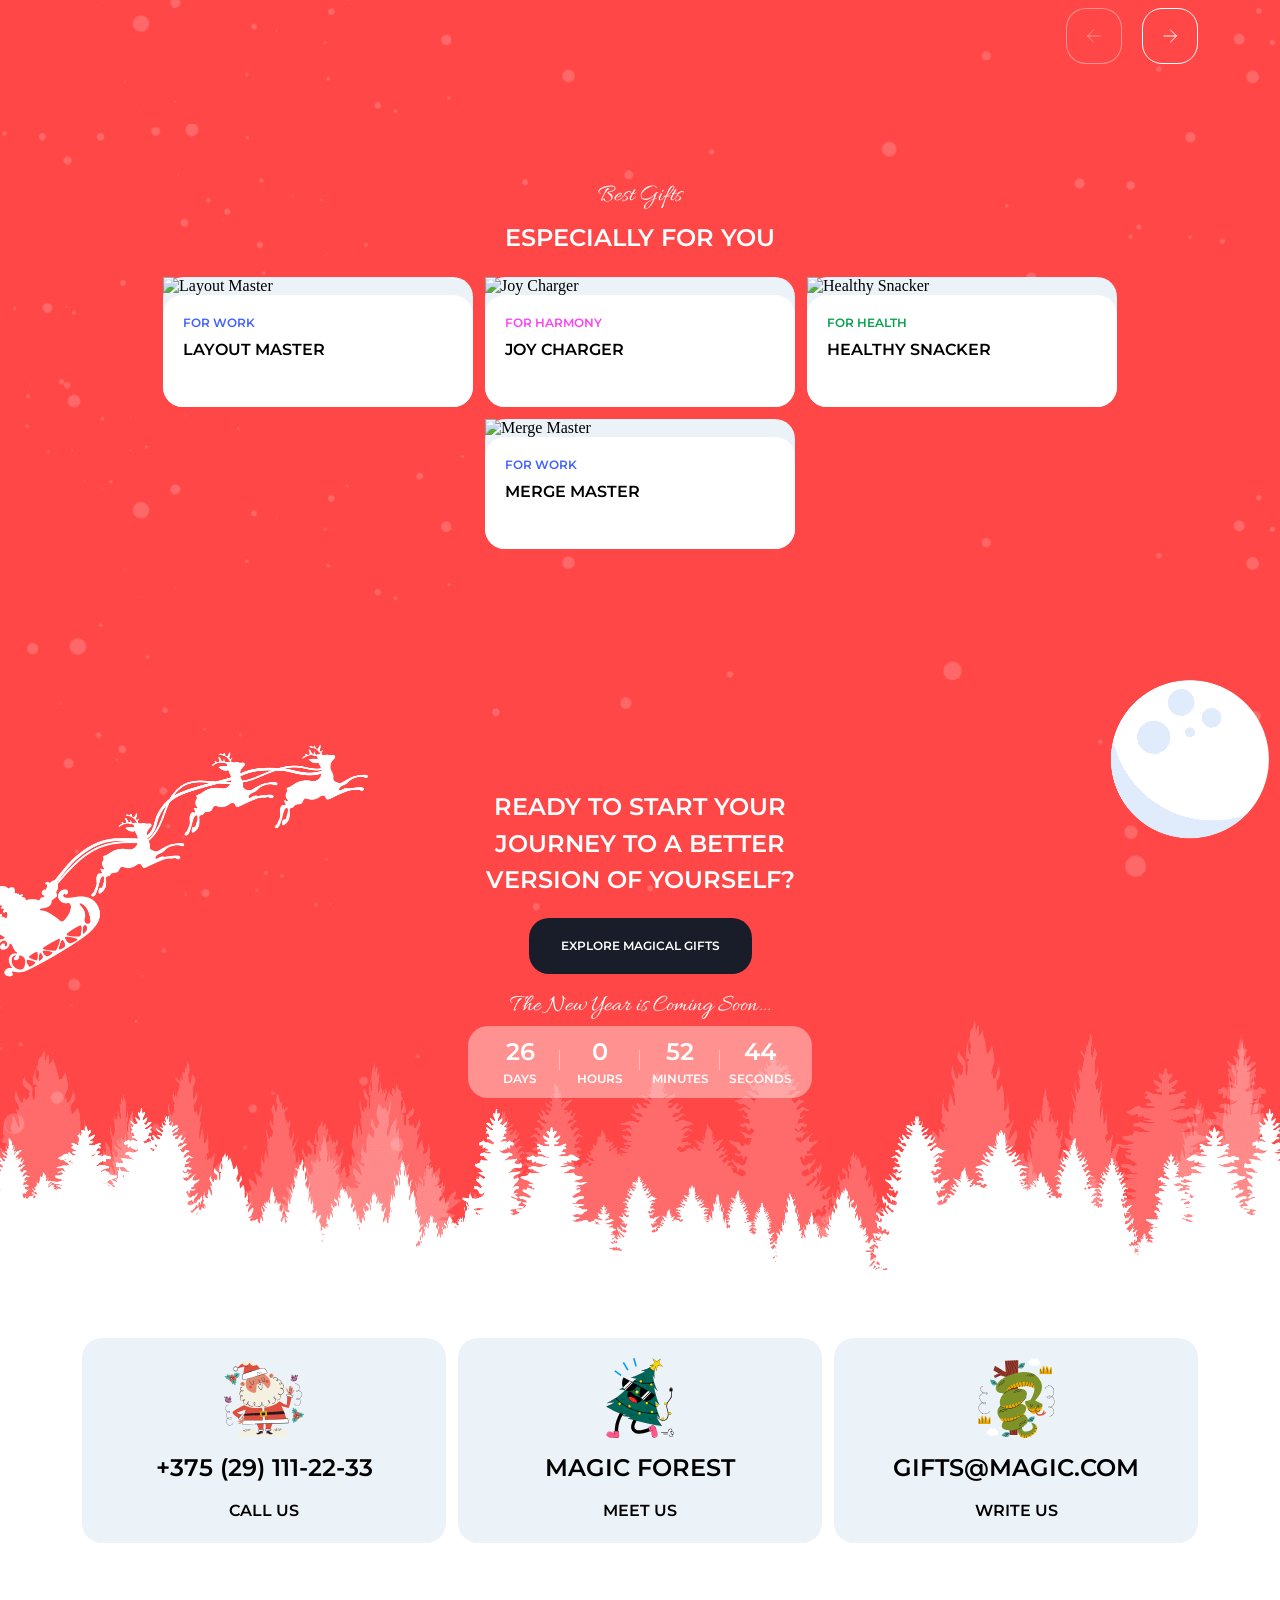
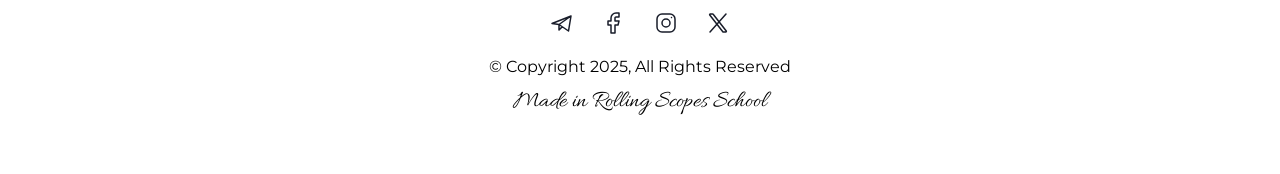
==== commit a995a778: "feat: add full js functionality for all pages" ====
--- a/christmas-shop/index.html
+++ b/christmas-shop/index.html
@@ -11,12 +11,14 @@
     <header class="header">
       <div class="container header__container">
         <div class="logo">
-          <img class="logo__img" src="./assets/icons/snowflake.svg" alt="logo">
-          <span class="logo__store-name action-small">the gifts</span>
+          <a class="logo__link" href="./index.html">
+            <img class="logo__img" src="./assets/icons/snowflake.svg" alt="logo">
+            <span class="logo__store-name action-small">the gifts</span>
+          </a>
         </div>
         <nav class="header__nav nav">
           <ul class="nav__list action-small">
-            <li class="nav__elem"><a class="nav__link" href="./gifts">gifts</a></li>
+            <li class="nav__elem"><a class="nav__link" href="./gifts.html">gifts</a></li>
             <li class="nav__elem"><a class="nav__link" href="#about">about</a></li>
             <li class="nav__elem"><a class="nav__link" href="#best">best</a></li>
             <li class="nav__elem"><a class="nav__link" href="#contacts">contacts</a></li>  
@@ -30,7 +32,7 @@
     <div class="drawer">
       <nav class="drawer-nav nav">
           <ul class="drawer-nav__list action-large">
-            <li class="nav__elem"><a class="nav__link" href="./gifts">gifts</a></li>
+            <li class="nav__elem"><a class="nav__link" href="./gifts.html">gifts</a></li>
             <li class="nav__elem"><a class="nav__link" href="#about">about</a></li>
             <li class="nav__elem"><a class="nav__link" href="#best">best</a></li>
             <li class="nav__elem"><a class="nav__link" href="#contacts">contacts</a></li>  
@@ -43,7 +45,7 @@
           <div class="hero-section__content">
             <p class="new-year-greeting caption">Merry Christmas</p>
             <h1 class="hero-section__header main-header">Gift yourself<br>the magic of new<br>possibilities</h1>
-            <a class="hero-section__button link-button" href="./gifts">Explore Magical Gifts</a>
+            <a class="hero-section__button link-button" href="./gifts.html">Explore Magical Gifts</a>
             <p class="new-year-greeting caption">and Happy New Year</p>
           </div>
         </div>    
@@ -106,42 +108,7 @@
         <div class="container gifts-section__container">
          <h2 class="gifts-section__title"><span class="caption">Best Gifts</span><span class="secondary-header">especially for you</span></h2> 
          <ul class="gifts">
-          <li class="gift">
-            <div class="gift__backround">
-              <img class="gift__img" src="./assets/imgs/gifts/gift-for-work.png" alt="gift-for-work">
-              <div class="gift__text">
-                <h4 class="gift__category" data-gift-for="work">For work</h4>
-                <h3 class="gift__title header-3">Console.log Guru</h3>  
-              </div>
-            </div>
-          </li>
-          <li class="gift">
-            <div class="gift__backround">
-              <img class="gift__img" src="./assets/imgs/gifts/gift-for-health.png" alt="gift-for-health">
-              <div class="gift__text">
-                <h4 class="gift__category" data-gift-for="health">For health</h4>
-                <h3 class="gift__title header-3">Hydration Bot</h3>
-              </div>
-            </div>
-          </li>
-          <li class="gift">
-            <div class="gift__backround">
-              <img class="gift__img" src="./assets/imgs/gifts/gift-for-work.png" alt="gift-for-work">
-              <div class="gift__text">
-                <h4 class="gift__category" data-gift-for="work">For work</h4>
-                <h3 class="gift__title header-3">Merge Master</h3>
-              </div>
-            </div>
-          </li>
-          <li class="gift">
-            <div class="gift__backround">
-              <img class="gift__img" src="./assets/imgs/gifts/gift-for-harmony.png" alt="gift-for-harmony">
-              <div class="gift__text">
-                <h4 class="gift__category" data-gift-for="harmony">For harmony</h4>
-                <h3 class="gift__title header-3">Spontaneous Coding Philosopher</h3>
-              </div>
-            </div>
-          </li>
+          
          </ul>  
         </div>
       </section> 
@@ -149,7 +116,7 @@
         <div class="container cta-section__container">
           <div class="cta-section__content">
             <h2 class="cta-section__title secondary-header">Ready to start your<br>journey to a better<br>version of yourself?</h2> 
-            <a class="cta-section__link link-button" href="./gifts">Explore Magical Gifts</a> 
+            <a class="cta-section__link link-button" href="./gifts.html">Explore Magical Gifts</a> 
             <figure class="cta-section__timer timer">
               <figcaption class="cta-section__title caption">The New Year is Coming Soon...</figcaption>
               <ul class="timer-unit">
@@ -179,25 +146,31 @@
       <div class="container footer__container">
         <ul class="contacts">
           <li class="contact">
-            <img class="contact__icon" src="./assets/icons/contacts/santa-claus.svg" alt="santa-claus">
-            <address class="contact__address">
-              <a class="contact__link" href="tel:+375291112233">+375 (29) 111-22-33</a>
-              <span class="header-3">Call Us</span>
-            </address>  
+            <a class="contact__link" href="tel:+375291112233">
+              <img class="contact__icon" src="./assets/icons/contacts/santa-claus.svg" alt="santa-claus">
+              <div class="contact__address address">
+                <span class="address__elem">+375 (29) 111-22-33</span>
+                <span class="header-3">Call Us</span>
+              </div>
+            </a>    
           </li>
           <li class="contact">
-            <img class="contact__icon" src="./assets/icons/contacts/christmas-tree.svg" alt="christmas-tree">
-            <address class="contact__address">
-              <a class="contact__link" href="https://maps.app.goo.gl/vfKEPHuCSLpp8NDL6" target="_blank">Magic forest</a>
-              <span class="header-3">meet us</span>     
-            </address>
+            <a class="contact__link" href="https://maps.app.goo.gl/vfKEPHuCSLpp8NDL6" target="_blank">
+              <img class="contact__icon" src="./assets/icons/contacts/christmas-tree.svg" alt="christmas-tree">
+              <div class="contact__address address">
+                <span class="address__elem">Magic forest</span>
+                <span class="header-3">meet us</span>     
+              </div>
+            </a>
           </li>
           <li class="contact">
-            <img class="contact__icon" src="./assets/icons/contacts/snake.svg" alt="snake">
-            <address class="contact__address">
-              <a class="contact__link" href="mailto:gifts@magic.com">gifts@magic.com</a>
-              <span class="header-3">write us</span>
-            </address>
+            <a class="contact__link" href="mailto:gifts@magic.com">
+              <img class="contact__icon" src="./assets/icons/contacts/snake.svg" alt="snake">
+              <div class="contact__address address">
+                <span class="address__elem">gifts@magic.com</span>
+                <span class="header-3">write us</span>
+              </div>
+            </a>
           </li>  
         </ul>
         <div class="footer__container2">
@@ -241,9 +214,62 @@
             </li>
           </ul>
           <p class="footer__copyright paragraph">© Copyright 2025, All Rights Reserved</p>
-          <a class="footer__link caption" href="https://rs.school/ru">Made in Rolling Scopes School</a>
+          <a class="footer__link caption" href="https://rs.school/ru" target="_blank">Made in Rolling Scopes School</a>
         </div> 
       </div> 
     </footer>
+    <div class="backdrop"> 
+      <div class="modal-gift"> 
+        <div class="close">
+          <img class="close__img" src="./assets/icons/close.svg" alt="close">
+        </div>
+        <div class="modal-gift__backround">
+          <div class="modal-gift__img-background"> 
+            <img class="modal-gift__img" >
+          </div>  
+          <div class="modal-gift__text">
+            <div class="modal-gift__main-text"> 
+              <h4 class="gift__category"></h4>
+              <h3 class="gift__title header-3"></h3> 
+              <p class="gift__description paragraph"></p> 
+            </div>
+            <div class="superpowers">
+              <h4 class="superpowers__title header-4">Adds superpowers to:</h4>
+              <div class="superpowers__content">
+                <div class="superpowers__elem paragraph">
+                  <span class="superpowers__title">Live</span>
+                  <div class="">
+                    <span class="superpowers__number"></span> 
+                    <div class="snowflake-container"></div>
+                  </div> 
+                </div>
+                <div class="superpowers__elem paragraph">
+                  <span class="superpowers__title">Create</span>
+                  <div>
+                    <span class="superpowers__number"></span>
+                    <div class="snowflake-container"></div>  
+                  </div>  
+                </div>
+                <div class="superpowers__elem paragraph">
+                  <span class="superpowers__title">Love</span>
+                  <div>
+                    <span class="superpowers__number"></span>
+                    <div class="snowflake-container"></div>
+                  </div>   
+                </div>
+                <div class="superpowers__elem paragraph">
+                  <span class="superpowers__title">Dream</span>
+                  <div>
+                    <span class="superpowers__number"></span>
+                    <div class="snowflake-container"></div>
+                  </div>  
+                </div>
+              </div>  
+            </div>
+          </div>  
+        </div>
+      </div>
+    </div>  
+    <script type="module" src="./js/main.js"></script>
   </body>
 </html>
--- a/christmas-shop/css/main.css
+++ b/christmas-shop/css/main.css
@@ -5,10 +5,21 @@
 @import './components/carousel.css'; 
 @import './components/drawer.css';
 @import './components/gift-card.css';
+@import './components/modal.css';
 @import './components/timer.css';
 @import './layout/header.css';
 @import './layout/footer.css'; 
 @import './pages/home.css';
+@import './pages/gifts.css';
+
+
+html {
+  scroll-behavior: smooth;
+}
+
+.no-scroll {
+  overflow-y: hidden;
+}
  
 
  
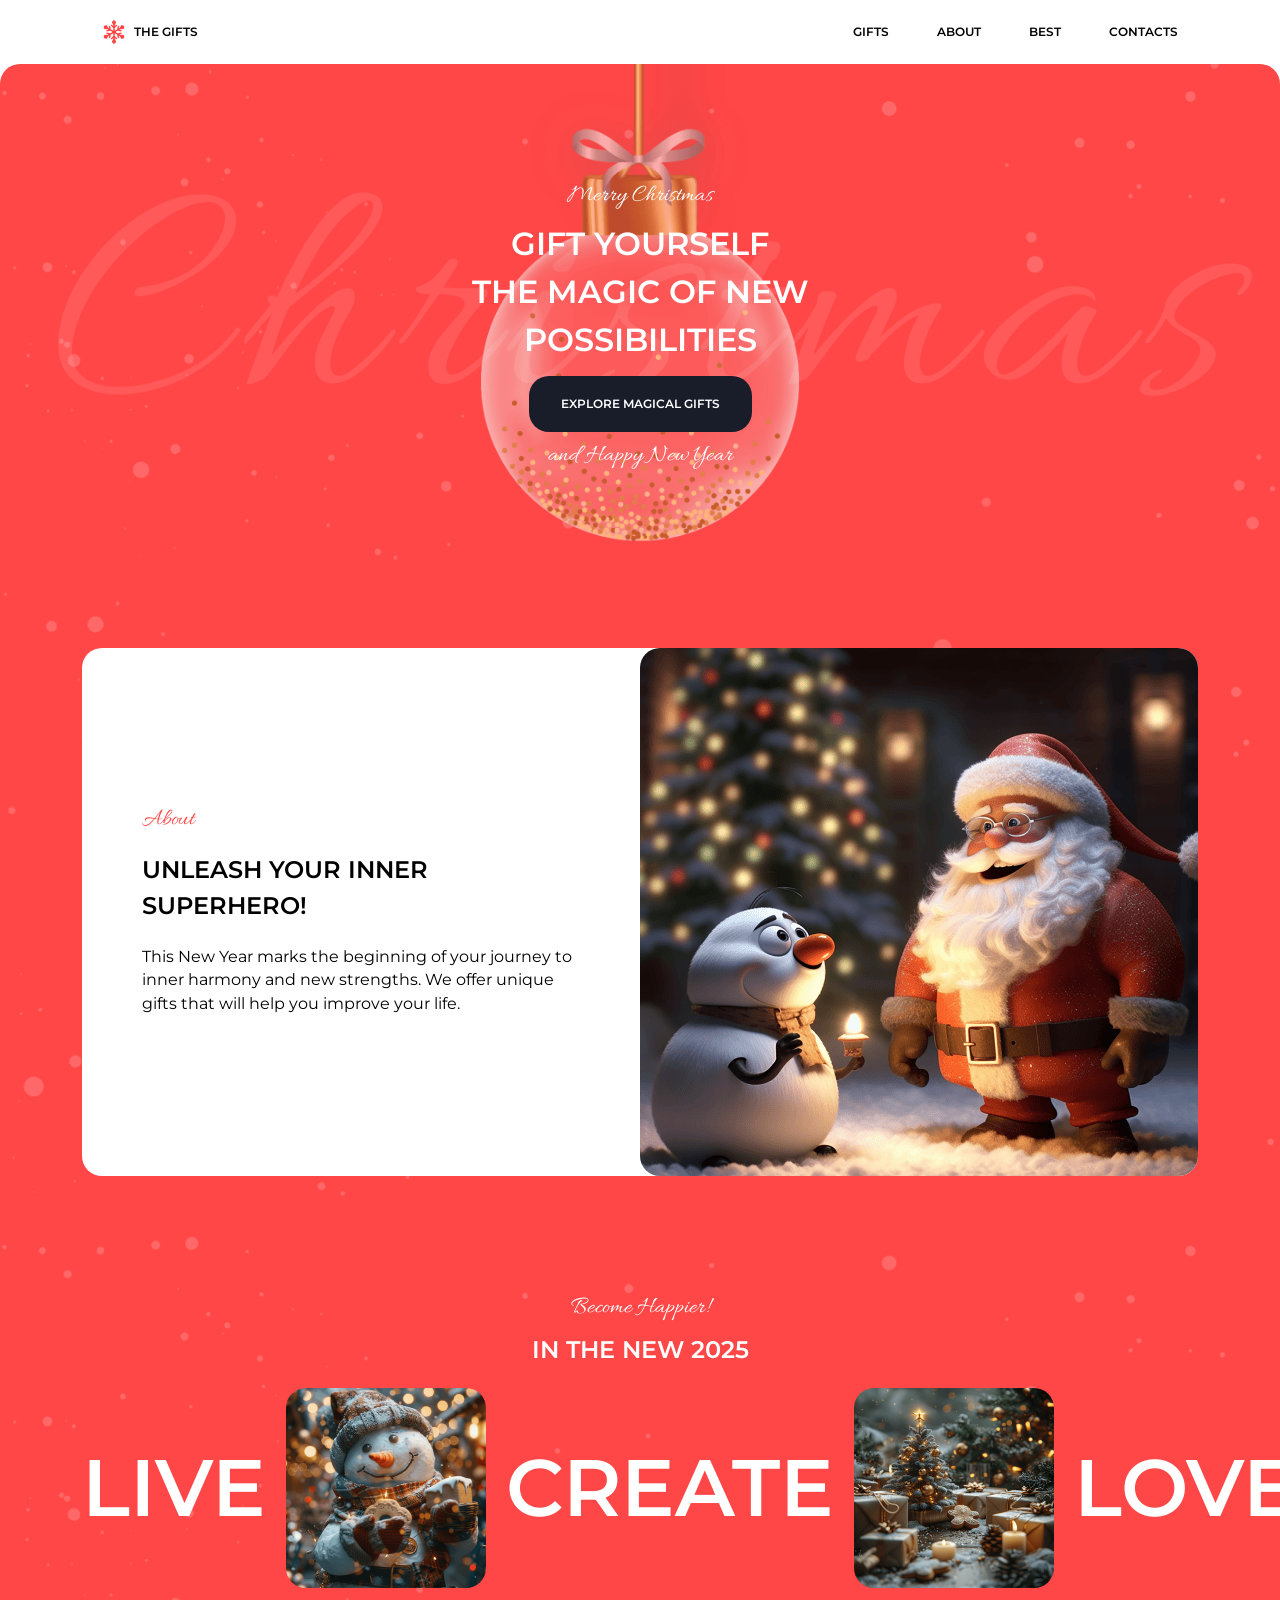
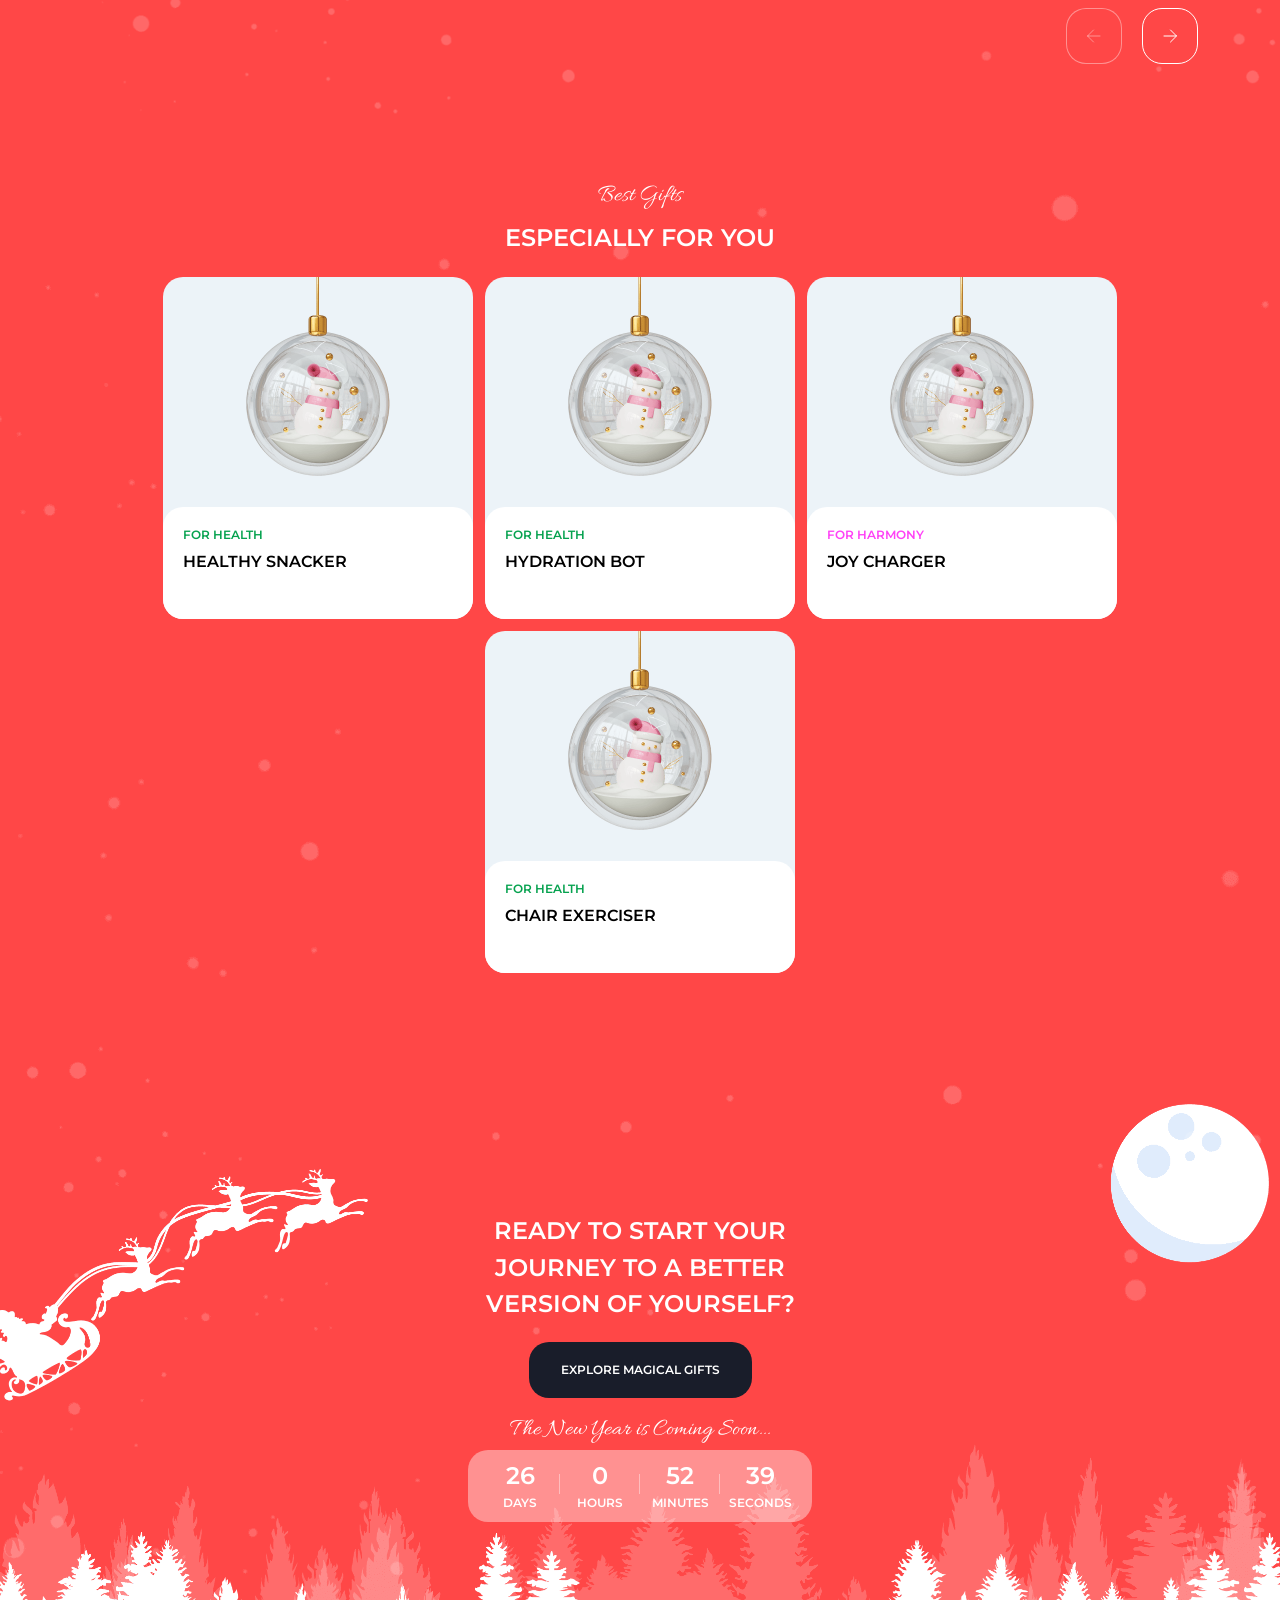
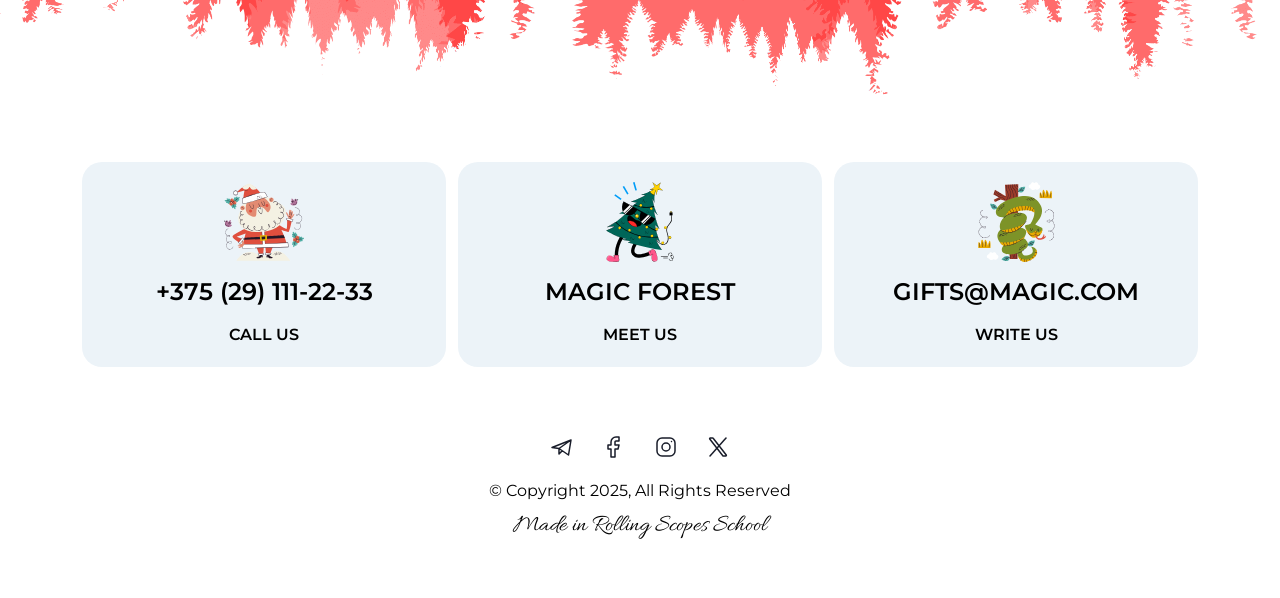
==== commit d09ee4f0: "fix: correct asset paths and initialize slider state" ====
--- a/christmas-shop/index.html
+++ b/christmas-shop/index.html
@@ -71,7 +71,7 @@
         <div class="container slider-section__container">
           <h2 class="slider-section__title"><span class="caption">Become Happier!</span><span class="secondary-header">in the new 2025</span></h2>
           <div class="slider-section__slider-container"> 
-            <ul class="slider">
+            <ul class="slider" style="right:0;">
               <li class="slider__slide slider-title">Live</li>
               <li class="slider__slide">
                 <img class="slider__img" src="./assets/imgs/slider/snowman.png" alt="snowman">
